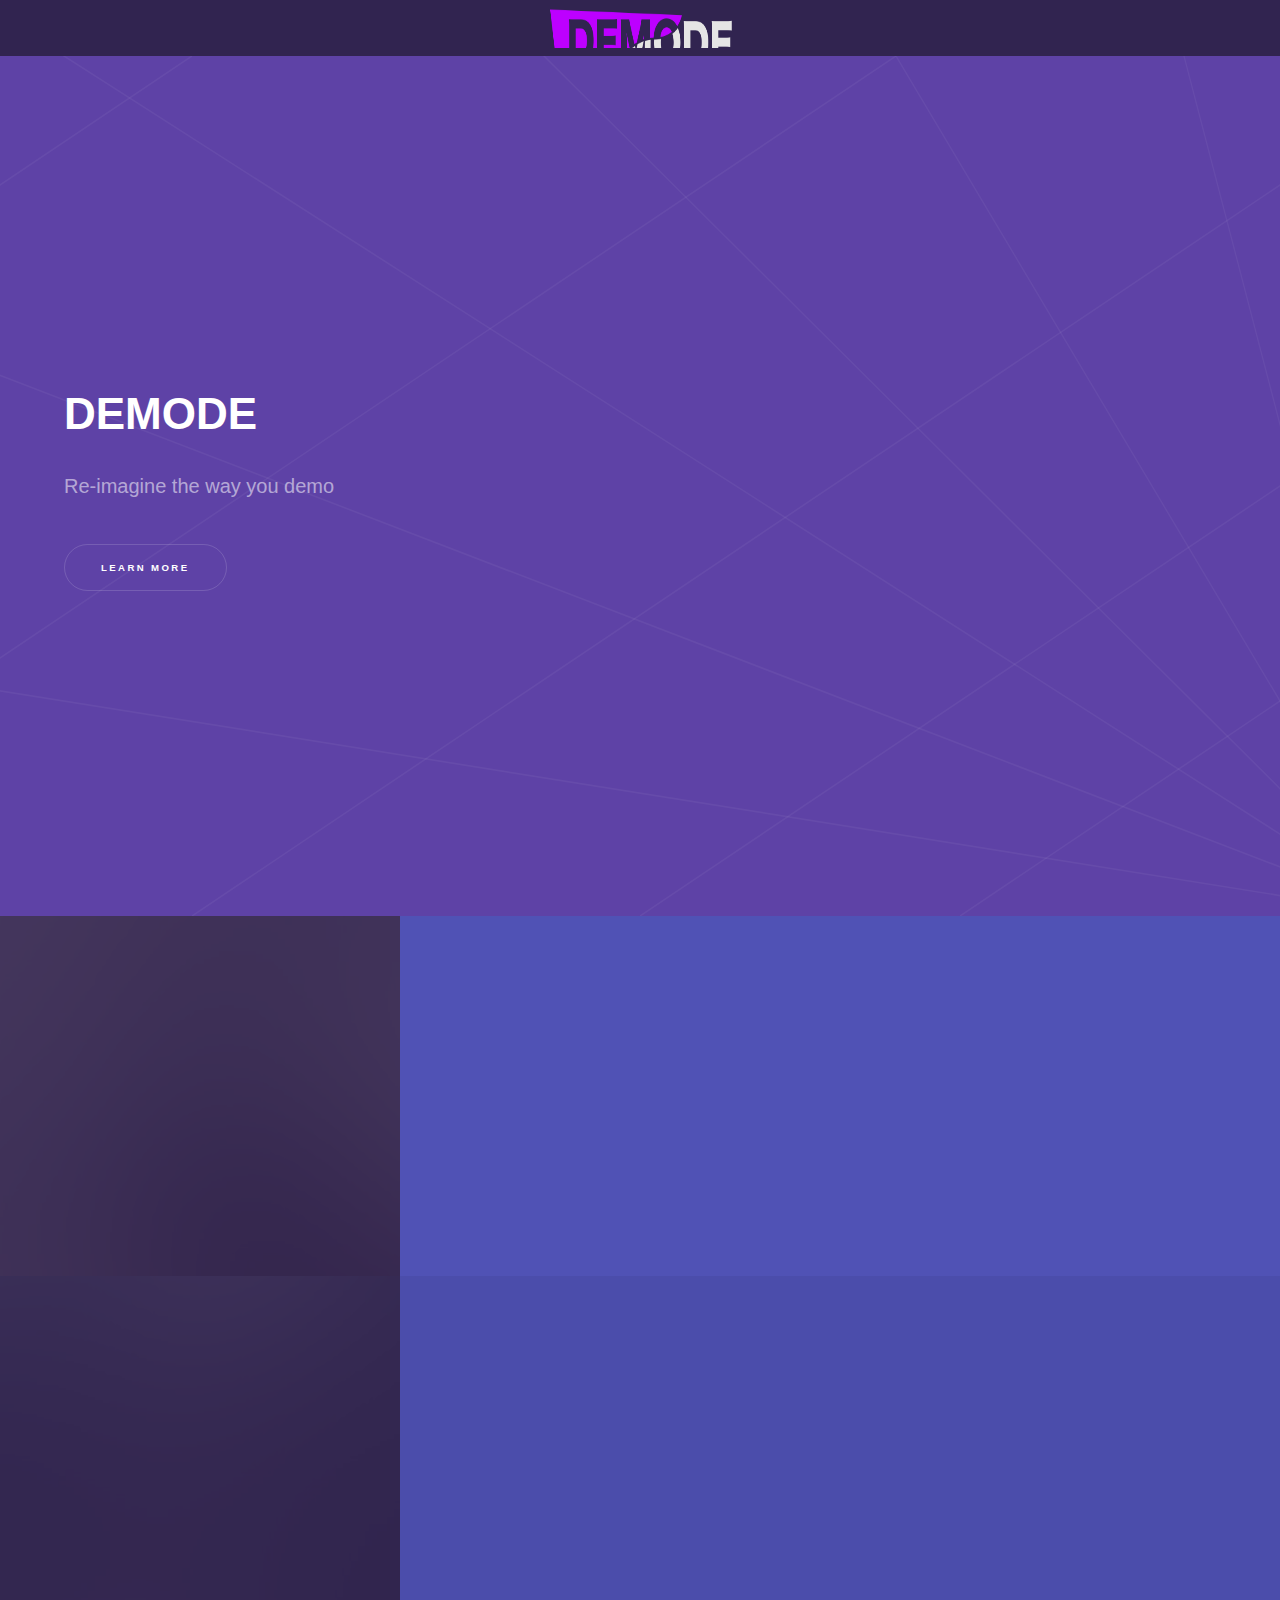
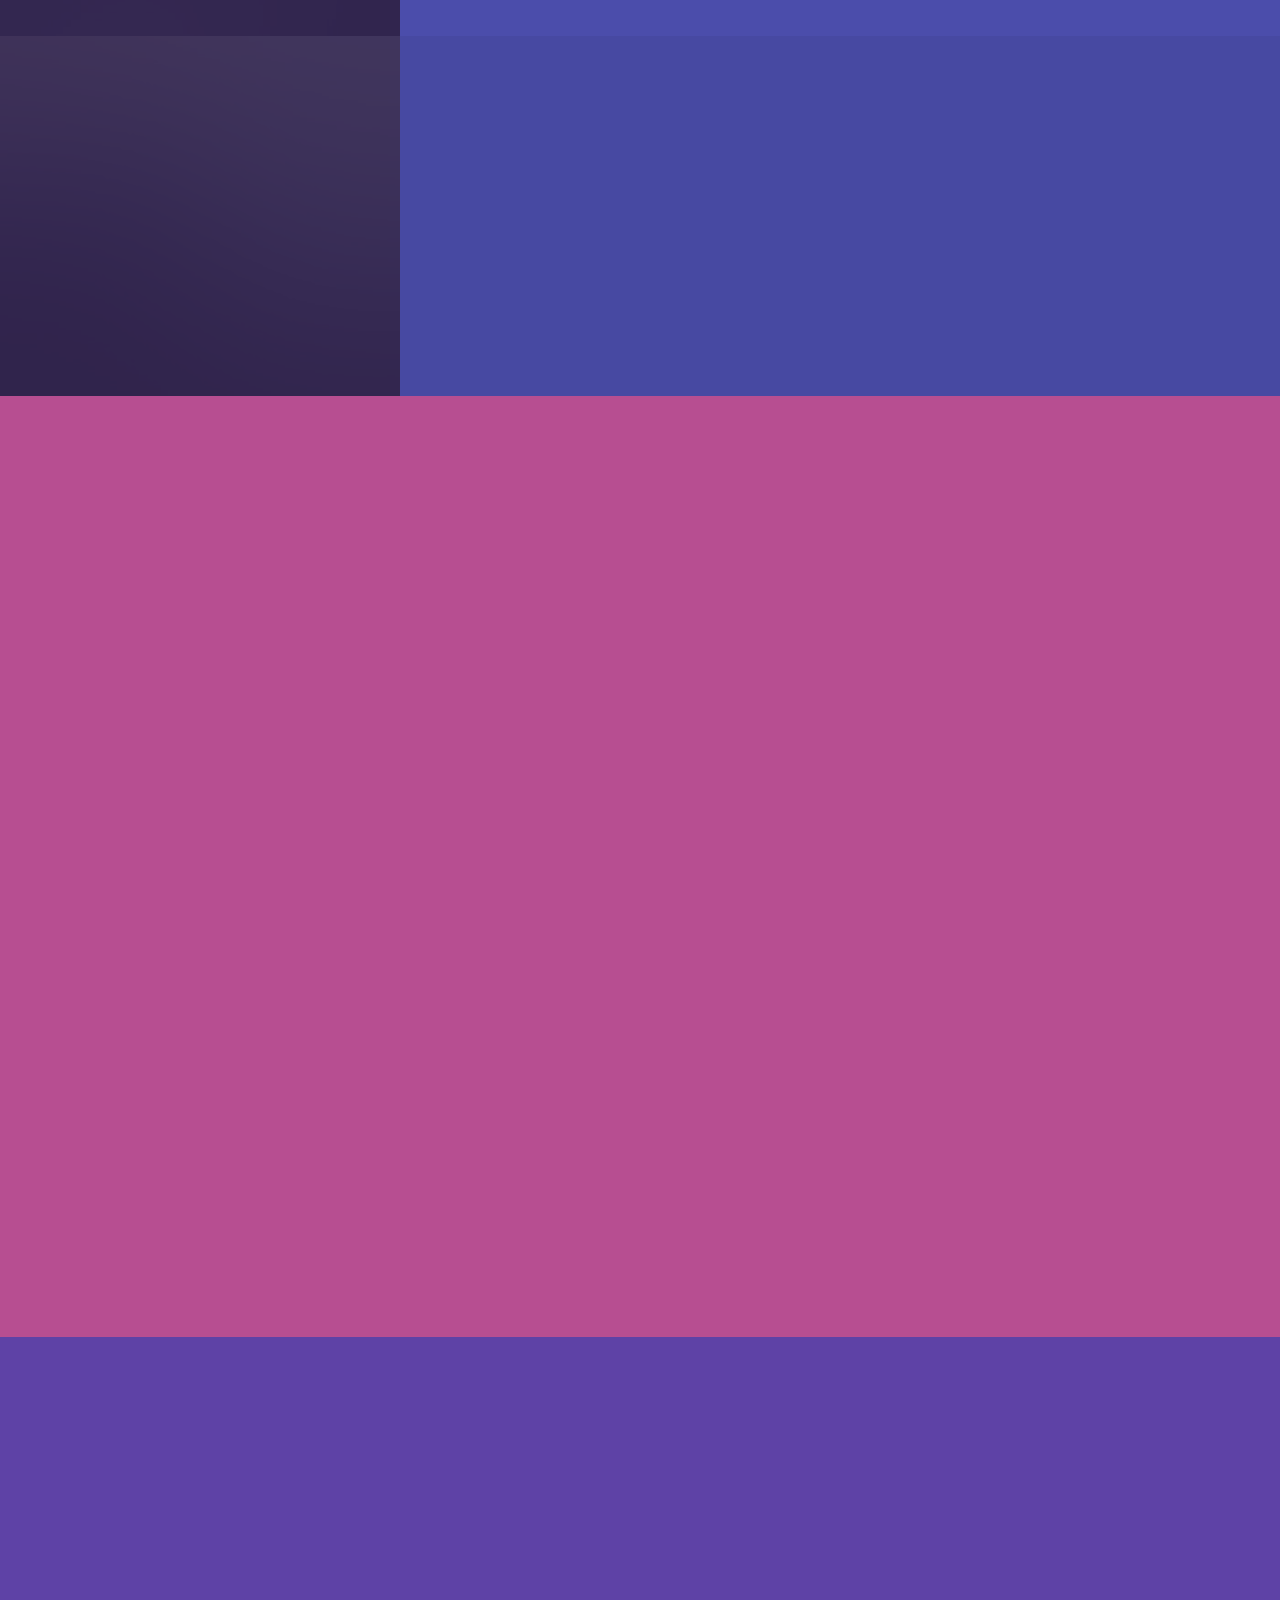
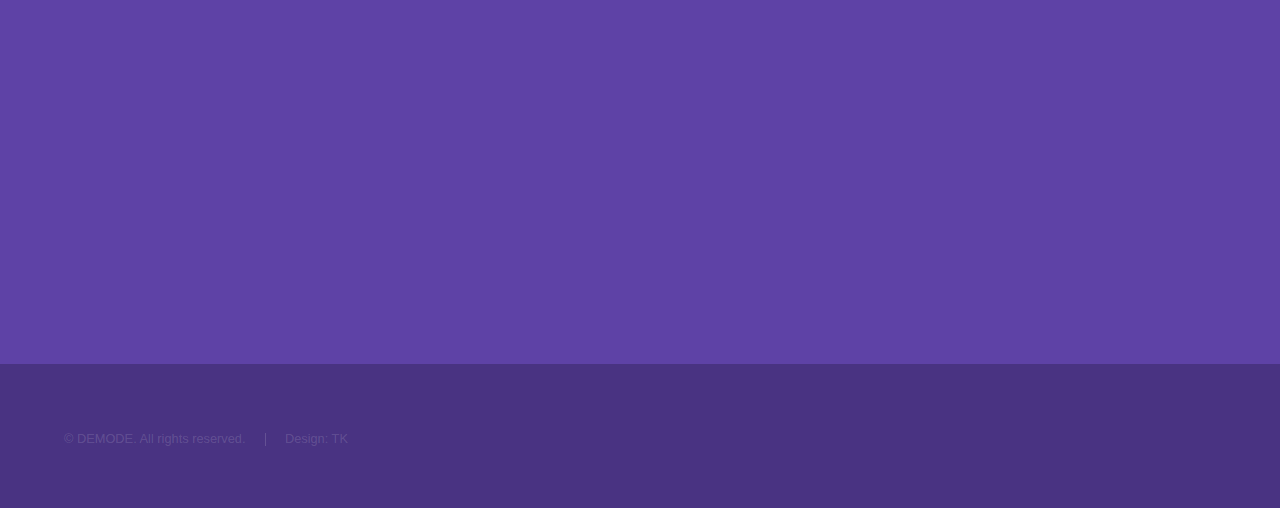
==== Demode/web/index.html @ 7604996f "LOGO finished" ====
<!DOCTYPE HTML>
<!--
	Hyperspace by HTML5 UP
	html5up.net | @n33co
	Free for personal and commercial use under the CCA 3.0 license (html5up.net/license)
-->
<html>
	<head>
		<!-- <div id="myMenu">
				<div class="myWrapper">
				<nav>
					<a href="/"><img src="../images/mylogo.png" height="30" width="156" /></a>
				</nav>
				</div>
		</div> -->

		<title>DEMODE</title>
		<meta charset="utf-8" />
		<meta name="viewport" content="width=device-width, initial-scale=1" />
		<!--[if lte IE 8]><script src="assets/js/ie/html5shiv.js"></script><![endif]-->
		<link rel="stylesheet" href="assets/css/main.css" />
		<!--[if lte IE 9]><link rel="stylesheet" href="assets/css/ie9.css" /><![endif]-->
		<!--[if lte IE 8]><link rel="stylesheet" href="assets/css/ie8.css" /><![endif]-->
	</head>
	<body>

		<!-- Sidebar -->
			<section id="sidebar">
				<div class="" role="banner">
				 <li2><img src="images/DEMODE.png" height="80" width="200" /></li2> 
				</div>
				<div class="inner">
					<nav>
						<ul>
							<li><a href="#intro">Welcome</a></li>
							<li><a href="#one">What we do </a></li>
							<li><a href="#two">Who we are</a></li>
							<li><a href="#three">Get in touch</a></li>

						</ul>
					</nav>
				</div>
			</section>



	<!-- <section id="sidebar2"> -->
			<!-- 	<div class="logo" role="banner">
				 <li2><a href="/"><img src="../images/mylogo.png" height="30" width="156" /></a></li2> 
				</div> -->
		<!-- 		<div class="inner2">
					<nav>
						<ul>
							<li><a href="#intro">Welcome</a></li>
							<li><a href="#one">What we do </a></li>
							<li><a href="#two">Who we are</a></li>
							<li><a href="#three">Get in touch</a></li>
						</ul>
					</nav>
				</div>
			</section> -->

		<!-- Wrapper -->
			<div id="wrapper" color="BLUE">

				<!-- Intro -->
					<section id="intro" class="wrapper style1 fullscreen fade-up">
						<div class="inner">
							<h1>DEMODE</h1>
							<p> Re-imagine the way you demo
							 <p>
							<ul class="actions">
								<li><a href="#one" class="button scrolly">Learn more</a></li>
							</ul>
						</div>
					</section>

				<!-- One -->
					<section id="one" class="wrapper style2 spotlights">
						<section>
							<a href="#" class="image"><img src="images/pic01.jpg" alt="" data-position="center center" /></a>
							<div class="content">
								<div class="inner">
									<h2>Sed ipsum dolor</h2>
									<p>Phasellus convallis elit id ullamcorper pulvinar. Duis aliquam turpis mauris, eu ultricies erat malesuada quis. Aliquam dapibus.</p>
									<ul class="actions">
										<li><a href="#" class="button">Learn more</a></li>
									</ul>
								</div>
							</div>
						</section>
						<section>
							<a href="#" class="image"><img src="images/pic02.jpg" alt="" data-position="top center" /></a>
							<div class="content">
								<div class="inner">
									<h2>Feugiat consequat</h2>
									<p>Phasellus convallis elit id ullamcorper pulvinar. Duis aliquam turpis mauris, eu ultricies erat malesuada quis. Aliquam dapibus.</p>
									<ul class="actions">
										<li><a href="#" class="button">Learn more</a></li>
									</ul>
								</div>
							</div>
						</section>
						<section>
							<a href="#" class="image"><img src="images/pic03.jpg" alt="" data-position="25% 25%" /></a>
							<div class="content">
								<div class="inner">
									<h2>Ultricies aliquam</h2>
									<p>Phasellus convallis elit id ullamcorper pulvinar. Duis aliquam turpis mauris, eu ultricies erat malesuada quis. Aliquam dapibus.</p>
									<ul class="actions">
										<li><a href="#" class="button">Learn more</a></li>
									</ul>
								</div>
							</div>
						</section>
					</section>

				<!-- Two -->
					<section id="two" class="wrapper style3 fade-up">
						<div class="inner">
							<h2>What we do</h2>
							<p>Phasellus convallis elit id ullamcorper pulvinar. Duis aliquam turpis mauris, eu ultricies erat malesuada quis. Aliquam dapibus, lacus eget hendrerit bibendum, urna est aliquam sem, sit amet imperdiet est velit quis lorem.</p>
							<div class="features">
								<section>
									<span class="icon major fa-code"></span>
									<h3>Lorem ipsum amet</h3>
									<p>Phasellus convallis elit id ullam corper amet et pulvinar. Duis aliquam turpis mauris, sed ultricies erat dapibus.</p>
								</section>
								<section>
									<span class="icon major fa-lock"></span>
									<h3>Aliquam sed nullam</h3>
									<p>Phasellus convallis elit id ullam corper amet et pulvinar. Duis aliquam turpis mauris, sed ultricies erat dapibus.</p>
								</section>
								<section>
									<span class="icon major fa-cog"></span>
									<h3>Sed erat ullam corper</h3>
									<p>Phasellus convallis elit id ullam corper amet et pulvinar. Duis aliquam turpis mauris, sed ultricies erat dapibus.</p>
								</section>
								<section>
									<span class="icon major fa-desktop"></span>
									<h3>Veroeros quis lorem</h3>
									<p>Phasellus convallis elit id ullam corper amet et pulvinar. Duis aliquam turpis mauris, sed ultricies erat dapibus.</p>
								</section>
								<section>
									<span class="icon major fa-chain"></span>
									<h3>Urna quis bibendum</h3>
									<p>Phasellus convallis elit id ullam corper amet et pulvinar. Duis aliquam turpis mauris, sed ultricies erat dapibus.</p>
								</section>
								<section>
									<span class="icon major fa-diamond"></span>
									<h3>Aliquam urna dapibus</h3>
									<p>Phasellus convallis elit id ullam corper amet et pulvinar. Duis aliquam turpis mauris, sed ultricies erat dapibus.</p>
								</section>
							</div>
							<ul class="actions">
								<li><a href="#" class="button">Learn more</a></li>
							</ul>
						</div>
					</section>

				<!-- Three -->
					<section id="three" class="wrapper style1 fade-up">
						<div class="inner">
							<h2>Get in touch</h2>
							<p>
								.</p>
							<div class="split style1">
								<section>
									<form method="post" action="#">
										<div class="field half first">
											<label for="name">Name</label>
											<input type="text" name="name" id="name" />
										</div>
										<div class="field half">
											<label for="email">Email</label>
											<input type="text" name="email" id="email" />
										</div>
										<div class="field">
											<label for="message">Message</label>
											<textarea name="message" id="message" rows="5"></textarea>
										</div>
										<ul class="actions">
											<li><a href="" class="button submit">Send Message</a></li>
										</ul>
									</form>
								</section>
								<section>
									<ul class="contact">
										<li>
											<h3>Address</h3>
											<span>12345 Somewhere Road #654<br />
											Nashville, TN 00000-0000<br />
											USA</span>
										</li>
										<li>
											<h3>Email</h3>
											<a href="#">user@untitled.tld</a>
										</li>
										<li>
											<h3>Phone</h3>
											<span>(000) 000-0000</span>
										</li>
										<li>
											<h3>Social</h3>
											<ul class="icons">
												<li><a href="#" class="fa-twitter"><span class="label">Twitter</span></a></li>
												<li><a href="#" class="fa-facebook"><span class="label">Facebook</span></a></li>
												<li><a href="#" class="fa-github"><span class="label">GitHub</span></a></li>
												<li><a href="#" class="fa-instagram"><span class="label">Instagram</span></a></li>
												<li><a href="#" class="fa-linkedin"><span class="label">LinkedIn</span></a></li>
											</ul>
										</li>
									</ul>
								</section>
							</div>
						</div>
					</section>

			</div>

		<!-- Footer -->
			<footer id="footer" class="wrapper style1-alt">
				<div class="inner">
					<ul class="menu">
					<li>&copy; DEMODE. All rights reserved.</li><li>Design: TK</li> 
					
					</ul>
				</div>
			</footer>

		<!-- Scripts -->
			<script src="assets/js/jquery.min.js"></script>
			<script src="assets/js/jquery.scrollex.min.js"></script>
			<script src="assets/js/jquery.scrolly.min.js"></script>
			<script src="assets/js/skel.min.js"></script>
			<script src="assets/js/util.js"></script>
			<!--[if lte IE 8]><script src="assets/js/ie/respond.min.js"></script><![endif]-->
			<script src="assets/js/main.js"></script>
		

    </div>
	</body>
</html>
---- Demode/web/assets/css/main.css ----
@import url(font-awesome.min.css);

/*
	Hyperspace by HTML5 UP
	html5up.net | @n33co
	Free for personal and commercial use under the CCA 3.0 license (html5up.net/license)
*/

/* Reset */

	html, body, div, span, applet, object, iframe, h1, h2, h3, h4, h5, h6, p, blockquote, pre, a, abbr, acronym, address, big, cite, code, del, dfn, em, img, ins, kbd, q, s, samp, small, strike, strong, sub, sup, tt, var, b, u, i, center, dl, dt, dd, ol, ul, li, fieldset, form, label, legend, table, caption, tbody, tfoot, thead, tr, th, td, article, aside, canvas, details, embed, figure, figcaption, footer, header, hgroup, menu, nav, output, ruby, section, summary, time, mark, audio, video {
		margin: 0;
		padding: 0;
		border: 0;
		font-size: 100%;
		font: inherit;
		vertical-align: baseline;
	}

	article, aside, details, figcaption, figure, footer, header, hgroup, menu, nav, section {
		display: block;
	}

	body {
		line-height: 1;
	}

	ol, ul {
		list-style: none;
	}

	blockquote, q {
		quotes: none;
	}

	blockquote:before, blockquote:after, q:before, q:after {
		content: '';
		content: none;
	}

	table {
		border-collapse: collapse;
		border-spacing: 0;
	}

	body {
		-webkit-text-size-adjust: none;
	}

/* Box Model */

	*, *:before, *:after {
		-moz-box-sizing: border-box;
		-webkit-box-sizing: border-box;
		box-sizing: border-box;
	}

/* Grid */

	.row {
		border-bottom: solid 1px transparent;
		-moz-box-sizing: border-box;
		-webkit-box-sizing: border-box;
		box-sizing: border-box;
	}

	.row > * {
		float: left;
		-moz-box-sizing: border-box;
		-webkit-box-sizing: border-box;
		box-sizing: border-box;
	}

	.row:after, .row:before {
		content: '';
		display: block;
		clear: both;
		height: 0;
	}

	.row.uniform > * > :first-child {
		margin-top: 0;
	}

	.row.uniform > * > :last-child {
		margin-bottom: 0;
	}

	.row.\30 \25 > * {
		padding: 0 0 0 0em;
	}

	.row.\30 \25 {
		margin: 0 0 -1px 0em;
	}

	.row.uniform.\30 \25 > * {
		padding: 0em 0 0 0em;
	}

	.row.uniform.\30 \25 {
		margin: 0em 0 -1px 0em;
	}

	.row > * {
		padding: 0 0 0 1.5em;
	}

	.row {
		margin: 0 0 -1px -1.5em;
	}

	.row.uniform > * {
		padding: 1.5em 0 0 1.5em;
	}

	.row.uniform {
		margin: -1.5em 0 -1px -1.5em;
	}

	.row.\32 00\25 > * {
		padding: 0 0 0 3em;
	}

	.row.\32 00\25 {
		margin: 0 0 -1px -3em;
	}

	.row.uniform.\32 00\25 > * {
		padding: 3em 0 0 3em;
	}

	.row.uniform.\32 00\25 {
		margin: -3em 0 -1px -3em;
	}

	.row.\31 50\25 > * {
		padding: 0 0 0 2.25em;
	}

	.row.\31 50\25 {
		margin: 0 0 -1px -2.25em;
	}

	.row.uniform.\31 50\25 > * {
		padding: 2.25em 0 0 2.25em;
	}

	.row.uniform.\31 50\25 {
		margin: -2.25em 0 -1px -2.25em;
	}

	.row.\35 0\25 > * {
		padding: 0 0 0 0.75em;
	}

	.row.\35 0\25 {
		margin: 0 0 -1px -0.75em;
	}

	.row.uniform.\35 0\25 > * {
		padding: 0.75em 0 0 0.75em;
	}

	.row.uniform.\35 0\25 {
		margin: -0.75em 0 -1px -0.75em;
	}

	.row.\32 5\25 > * {
		padding: 0 0 0 0.375em;
	}

	.row.\32 5\25 {
		margin: 0 0 -1px -0.375em;
	}

	.row.uniform.\32 5\25 > * {
		padding: 0.375em 0 0 0.375em;
	}

	.row.uniform.\32 5\25 {
		margin: -0.375em 0 -1px -0.375em;
	}

	.\31 2u, .\31 2u\24 {
		width: 100%;
		clear: none;
		margin-left: 0;
	}

	.\31 1u, .\31 1u\24 {
		width: 91.6666666667%;
		clear: none;
		margin-left: 0;
	}

	.\31 0u, .\31 0u\24 {
		width: 83.3333333333%;
		clear: none;
		margin-left: 0;
	}

	.\39 u, .\39 u\24 {
		width: 75%;
		clear: none;
		margin-left: 0;
	}

	.\38 u, .\38 u\24 {
		width: 66.6666666667%;
		clear: none;
		margin-left: 0;
	}

	.\37 u, .\37 u\24 {
		width: 58.3333333333%;
		clear: none;
		margin-left: 0;
	}

	.\36 u, .\36 u\24 {
		width: 50%;
		clear: none;
		margin-left: 0;
	}

	.\35 u, .\35 u\24 {
		width: 41.6666666667%;
		clear: none;
		margin-left: 0;
	}

	.\34 u, .\34 u\24 {
		width: 33.3333333333%;
		clear: none;
		margin-left: 0;
	}

	.\33 u, .\33 u\24 {
		width: 25%;
		clear: none;
		margin-left: 0;
	}

	.\32 u, .\32 u\24 {
		width: 16.6666666667%;
		clear: none;
		margin-left: 0;
	}

	.\31 u, .\31 u\24 {
		width: 8.3333333333%;
		clear: none;
		margin-left: 0;
	}

	.\31 2u\24 + *,
	.\31 1u\24 + *,
	.\31 0u\24 + *,
	.\39 u\24 + *,
	.\38 u\24 + *,
	.\37 u\24 + *,
	.\36 u\24 + *,
	.\35 u\24 + *,
	.\34 u\24 + *,
	.\33 u\24 + *,
	.\32 u\24 + *,
	.\31 u\24 + * {
		clear: left;
	}

	.\-11u {
		margin-left: 91.66667%;
	}

	.\-10u {
		margin-left: 83.33333%;
	}

	.\-9u {
		margin-left: 75%;
	}

	.\-8u {
		margin-left: 66.66667%;
	}

	.\-7u {
		margin-left: 58.33333%;
	}

	.\-6u {
		margin-left: 50%;
	}

	.\-5u {
		margin-left: 41.66667%;
	}

	.\-4u {
		margin-left: 33.33333%;
	}

	.\-3u {
		margin-left: 25%;
	}

	.\-2u {
		margin-left: 16.66667%;
	}

	.\-1u {
		margin-left: 8.33333%;
	}

	@media screen and (max-width: 1680px) {

		.row > * {
			padding: 0 0 0 1.5em;
		}

		.row {
			margin: 0 0 -1px -1.5em;
		}

		.row.uniform > * {
			padding: 1.5em 0 0 1.5em;
		}

		.row.uniform {
			margin: -1.5em 0 -1px -1.5em;
		}

		.row.\32 00\25 > * {
			padding: 0 0 0 3em;
		}

		.row.\32 00\25 {
			margin: 0 0 -1px -3em;
		}

		.row.uniform.\32 00\25 > * {
			padding: 3em 0 0 3em;
		}

		.row.uniform.\32 00\25 {
			margin: -3em 0 -1px -3em;
		}

		.row.\31 50\25 > * {
			padding: 0 0 0 2.25em;
		}

		.row.\31 50\25 {
			margin: 0 0 -1px -2.25em;
		}

		.row.uniform.\31 50\25 > * {
			padding: 2.25em 0 0 2.25em;
		}

		.row.uniform.\31 50\25 {
			margin: -2.25em 0 -1px -2.25em;
		}

		.row.\35 0\25 > * {
			padding: 0 0 0 0.75em;
		}

		.row.\35 0\25 {
			margin: 0 0 -1px -0.75em;
		}

		.row.uniform.\35 0\25 > * {
			padding: 0.75em 0 0 0.75em;
		}

		.row.uniform.\35 0\25 {
			margin: -0.75em 0 -1px -0.75em;
		}

		.row.\32 5\25 > * {
			padding: 0 0 0 0.375em;
		}

		.row.\32 5\25 {
			margin: 0 0 -1px -0.375em;
		}

		.row.uniform.\32 5\25 > * {
			padding: 0.375em 0 0 0.375em;
		}

		.row.uniform.\32 5\25 {
			margin: -0.375em 0 -1px -0.375em;
		}

		.\31 2u\28xlarge\29, .\31 2u\24\28xlarge\29 {
			width: 100%;
			clear: none;
			margin-left: 0;
		}

		.\31 1u\28xlarge\29, .\31 1u\24\28xlarge\29 {
			width: 91.6666666667%;
			clear: none;
			margin-left: 0;
		}

		.\31 0u\28xlarge\29, .\31 0u\24\28xlarge\29 {
			width: 83.3333333333%;
			clear: none;
			margin-left: 0;
		}

		.\39 u\28xlarge\29, .\39 u\24\28xlarge\29 {
			width: 75%;
			clear: none;
			margin-left: 0;
		}

		.\38 u\28xlarge\29, .\38 u\24\28xlarge\29 {
			width: 66.6666666667%;
			clear: none;
			margin-left: 0;
		}

		.\37 u\28xlarge\29, .\37 u\24\28xlarge\29 {
			width: 58.3333333333%;
			clear: none;
			margin-left: 0;
		}

		.\36 u\28xlarge\29, .\36 u\24\28xlarge\29 {
			width: 50%;
			clear: none;
			margin-left: 0;
		}

		.\35 u\28xlarge\29, .\35 u\24\28xlarge\29 {
			width: 41.6666666667%;
			clear: none;
			margin-left: 0;
		}

		.\34 u\28xlarge\29, .\34 u\24\28xlarge\29 {
			width: 33.3333333333%;
			clear: none;
			margin-left: 0;
		}

		.\33 u\28xlarge\29, .\33 u\24\28xlarge\29 {
			width: 25%;
			clear: none;
			margin-left: 0;
		}

		.\32 u\28xlarge\29, .\32 u\24\28xlarge\29 {
			width: 16.6666666667%;
			clear: none;
			margin-left: 0;
		}

		.\31 u\28xlarge\29, .\31 u\24\28xlarge\29 {
			width: 8.3333333333%;
			clear: none;
			margin-left: 0;
		}

		.\31 2u\24\28xlarge\29 + *,
		.\31 1u\24\28xlarge\29 + *,
		.\31 0u\24\28xlarge\29 + *,
		.\39 u\24\28xlarge\29 + *,
		.\38 u\24\28xlarge\29 + *,
		.\37 u\24\28xlarge\29 + *,
		.\36 u\24\28xlarge\29 + *,
		.\35 u\24\28xlarge\29 + *,
		.\34 u\24\28xlarge\29 + *,
		.\33 u\24\28xlarge\29 + *,
		.\32 u\24\28xlarge\29 + *,
		.\31 u\24\28xlarge\29 + * {
			clear: left;
		}

		.\-11u\28xlarge\29 {
			margin-left: 91.66667%;
		}

		.\-10u\28xlarge\29 {
			margin-left: 83.33333%;
		}

		.\-9u\28xlarge\29 {
			margin-left: 75%;
		}

		.\-8u\28xlarge\29 {
			margin-left: 66.66667%;
		}

		.\-7u\28xlarge\29 {
			margin-left: 58.33333%;
		}

		.\-6u\28xlarge\29 {
			margin-left: 50%;
		}

		.\-5u\28xlarge\29 {
			margin-left: 41.66667%;
		}

		.\-4u\28xlarge\29 {
			margin-left: 33.33333%;
		}

		.\-3u\28xlarge\29 {
			margin-left: 25%;
		}

		.\-2u\28xlarge\29 {
			margin-left: 16.66667%;
		}

		.\-1u\28xlarge\29 {
			margin-left: 8.33333%;
		}

	}

	@media screen and (max-width: 1280px) {

		.row > * {
			padding: 0 0 0 1.5em;
		}

		.row {
			margin: 0 0 -1px -1.5em;
		}

		.row.uniform > * {
			padding: 1.5em 0 0 1.5em;
		}

		.row.uniform {
			margin: -1.5em 0 -1px -1.5em;
		}

		.row.\32 00\25 > * {
			padding: 0 0 0 3em;
		}

		.row.\32 00\25 {
			margin: 0 0 -1px -3em;
		}

		.row.uniform.\32 00\25 > * {
			padding: 3em 0 0 3em;
		}

		.row.uniform.\32 00\25 {
			margin: -3em 0 -1px -3em;
		}

		.row.\31 50\25 > * {
			padding: 0 0 0 2.25em;
		}

		.row.\31 50\25 {
			margin: 0 0 -1px -2.25em;
		}

		.row.uniform.\31 50\25 > * {
			padding: 2.25em 0 0 2.25em;
		}

		.row.uniform.\31 50\25 {
			margin: -2.25em 0 -1px -2.25em;
		}

		.row.\35 0\25 > * {
			padding: 0 0 0 0.75em;
		}

		.row.\35 0\25 {
			margin: 0 0 -1px -0.75em;
		}

		.row.uniform.\35 0\25 > * {
			padding: 0.75em 0 0 0.75em;
		}

		.row.uniform.\35 0\25 {
			margin: -0.75em 0 -1px -0.75em;
		}

		.row.\32 5\25 > * {
			padding: 0 0 0 0.375em;
		}

		.row.\32 5\25 {
			margin: 0 0 -1px -0.375em;
		}

		.row.uniform.\32 5\25 > * {
			padding: 0.375em 0 0 0.375em;
		}

		.row.uniform.\32 5\25 {
			margin: -0.375em 0 -1px -0.375em;
		}

		.\31 2u\28large\29, .\31 2u\24\28large\29 {
			width: 100%;
			clear: none;
			margin-left: 0;
		}

		.\31 1u\28large\29, .\31 1u\24\28large\29 {
			width: 91.6666666667%;
			clear: none;
			margin-left: 0;
		}

		.\31 0u\28large\29, .\31 0u\24\28large\29 {
			width: 83.3333333333%;
			clear: none;
			margin-left: 0;
		}

		.\39 u\28large\29, .\39 u\24\28large\29 {
			width: 75%;
			clear: none;
			margin-left: 0;
		}

		.\38 u\28large\29, .\38 u\24\28large\29 {
			width: 66.6666666667%;
			clear: none;
			margin-left: 0;
		}

		.\37 u\28large\29, .\37 u\24\28large\29 {
			width: 58.3333333333%;
			clear: none;
			margin-left: 0;
		}

		.\36 u\28large\29, .\36 u\24\28large\29 {
			width: 50%;
			clear: none;
			margin-left: 0;
		}

		.\35 u\28large\29, .\35 u\24\28large\29 {
			width: 41.6666666667%;
			clear: none;
			margin-left: 0;
		}

		.\34 u\28large\29, .\34 u\24\28large\29 {
			width: 33.3333333333%;
			clear: none;
			margin-left: 0;
		}

		.\33 u\28large\29, .\33 u\24\28large\29 {
			width: 25%;
			clear: none;
			margin-left: 0;
		}

		.\32 u\28large\29, .\32 u\24\28large\29 {
			width: 16.6666666667%;
			clear: none;
			margin-left: 0;
		}

		.\31 u\28large\29, .\31 u\24\28large\29 {
			width: 8.3333333333%;
			clear: none;
			margin-left: 0;
		}

		.\31 2u\24\28large\29 + *,
		.\31 1u\24\28large\29 + *,
		.\31 0u\24\28large\29 + *,
		.\39 u\24\28large\29 + *,
		.\38 u\24\28large\29 + *,
		.\37 u\24\28large\29 + *,
		.\36 u\24\28large\29 + *,
		.\35 u\24\28large\29 + *,
		.\34 u\24\28large\29 + *,
		.\33 u\24\28large\29 + *,
		.\32 u\24\28large\29 + *,
		.\31 u\24\28large\29 + * {
			clear: left;
		}

		.\-11u\28large\29 {
			margin-left: 91.66667%;
		}

		.\-10u\28large\29 {
			margin-left: 83.33333%;
		}

		.\-9u\28large\29 {
			margin-left: 75%;
		}

		.\-8u\28large\29 {
			margin-left: 66.66667%;
		}

		.\-7u\28large\29 {
			margin-left: 58.33333%;
		}

		.\-6u\28large\29 {
			margin-left: 50%;
		}

		.\-5u\28large\29 {
			margin-left: 41.66667%;
		}

		.\-4u\28large\29 {
			margin-left: 33.33333%;
		}

		.\-3u\28large\29 {
			margin-left: 25%;
		}

		.\-2u\28large\29 {
			margin-left: 16.66667%;
		}

		.\-1u\28large\29 {
			margin-left: 8.33333%;
		}

	}

	@media screen and (max-width: 980px) {

		.row > * {
			padding: 0 0 0 1.5em;
		}

		.row {
			margin: 0 0 -1px -1.5em;
		}

		.row.uniform > * {
			padding: 1.5em 0 0 1.5em;
		}

		.row.uniform {
			margin: -1.5em 0 -1px -1.5em;
		}

		.row.\32 00\25 > * {
			padding: 0 0 0 3em;
		}

		.row.\32 00\25 {
			margin: 0 0 -1px -3em;
		}

		.row.uniform.\32 00\25 > * {
			padding: 3em 0 0 3em;
		}

		.row.uniform.\32 00\25 {
			margin: -3em 0 -1px -3em;
		}

		.row.\31 50\25 > * {
			padding: 0 0 0 2.25em;
		}

		.row.\31 50\25 {
			margin: 0 0 -1px -2.25em;
		}

		.row.uniform.\31 50\25 > * {
			padding: 2.25em 0 0 2.25em;
		}

		.row.uniform.\31 50\25 {
			margin: -2.25em 0 -1px -2.25em;
		}

		.row.\35 0\25 > * {
			padding: 0 0 0 0.75em;
		}

		.row.\35 0\25 {
			margin: 0 0 -1px -0.75em;
		}

		.row.uniform.\35 0\25 > * {
			padding: 0.75em 0 0 0.75em;
		}

		.row.uniform.\35 0\25 {
			margin: -0.75em 0 -1px -0.75em;
		}

		.row.\32 5\25 > * {
			padding: 0 0 0 0.375em;
		}

		.row.\32 5\25 {
			margin: 0 0 -1px -0.375em;
		}

		.row.uniform.\32 5\25 > * {
			padding: 0.375em 0 0 0.375em;
		}

		.row.uniform.\32 5\25 {
			margin: -0.375em 0 -1px -0.375em;
		}

		.\31 2u\28medium\29, .\31 2u\24\28medium\29 {
			width: 100%;
			clear: none;
			margin-left: 0;
		}

		.\31 1u\28medium\29, .\31 1u\24\28medium\29 {
			width: 91.6666666667%;
			clear: none;
			margin-left: 0;
		}

		.\31 0u\28medium\29, .\31 0u\24\28medium\29 {
			width: 83.3333333333%;
			clear: none;
			margin-left: 0;
		}

		.\39 u\28medium\29, .\39 u\24\28medium\29 {
			width: 75%;
			clear: none;
			margin-left: 0;
		}

		.\38 u\28medium\29, .\38 u\24\28medium\29 {
			width: 66.6666666667%;
			clear: none;
			margin-left: 0;
		}

		.\37 u\28medium\29, .\37 u\24\28medium\29 {
			width: 58.3333333333%;
			clear: none;
			margin-left: 0;
		}

		.\36 u\28medium\29, .\36 u\24\28medium\29 {
			width: 50%;
			clear: none;
			margin-left: 0;
		}

		.\35 u\28medium\29, .\35 u\24\28medium\29 {
			width: 41.6666666667%;
			clear: none;
			margin-left: 0;
		}

		.\34 u\28medium\29, .\34 u\24\28medium\29 {
			width: 33.3333333333%;
			clear: none;
			margin-left: 0;
		}

		.\33 u\28medium\29, .\33 u\24\28medium\29 {
			width: 25%;
			clear: none;
			margin-left: 0;
		}

		.\32 u\28medium\29, .\32 u\24\28medium\29 {
			width: 16.6666666667%;
			clear: none;
			margin-left: 0;
		}

		.\31 u\28medium\29, .\31 u\24\28medium\29 {
			width: 8.3333333333%;
			clear: none;
			margin-left: 0;
		}

		.\31 2u\24\28medium\29 + *,
		.\31 1u\24\28medium\29 + *,
		.\31 0u\24\28medium\29 + *,
		.\39 u\24\28medium\29 + *,
		.\38 u\24\28medium\29 + *,
		.\37 u\24\28medium\29 + *,
		.\36 u\24\28medium\29 + *,
		.\35 u\24\28medium\29 + *,
		.\34 u\24\28medium\29 + *,
		.\33 u\24\28medium\29 + *,
		.\32 u\24\28medium\29 + *,
		.\31 u\24\28medium\29 + * {
			clear: left;
		}

		.\-11u\28medium\29 {
			margin-left: 91.66667%;
		}

		.\-10u\28medium\29 {
			margin-left: 83.33333%;
		}

		.\-9u\28medium\29 {
			margin-left: 75%;
		}

		.\-8u\28medium\29 {
			margin-left: 66.66667%;
		}

		.\-7u\28medium\29 {
			margin-left: 58.33333%;
		}

		.\-6u\28medium\29 {
			margin-left: 50%;
		}

		.\-5u\28medium\29 {
			margin-left: 41.66667%;
		}

		.\-4u\28medium\29 {
			margin-left: 33.33333%;
		}

		.\-3u\28medium\29 {
			margin-left: 25%;
		}

		.\-2u\28medium\29 {
			margin-left: 16.66667%;
		}

		.\-1u\28medium\29 {
			margin-left: 8.33333%;
		}

	}

	@media screen and (max-width: 736px) {

		.row > * {
			padding: 0 0 0 1.5em;
		}

		.row {
			margin: 0 0 -1px -1.5em;
		}

		.row.uniform > * {
			padding: 1.5em 0 0 1.5em;
		}

		.row.uniform {
			margin: -1.5em 0 -1px -1.5em;
		}

		.row.\32 00\25 > * {
			padding: 0 0 0 3em;
		}

		.row.\32 00\25 {
			margin: 0 0 -1px -3em;
		}

		.row.uniform.\32 00\25 > * {
			padding: 3em 0 0 3em;
		}

		.row.uniform.\32 00\25 {
			margin: -3em 0 -1px -3em;
		}

		.row.\31 50\25 > * {
			padding: 0 0 0 2.25em;
		}

		.row.\31 50\25 {
			margin: 0 0 -1px -2.25em;
		}

		.row.uniform.\31 50\25 > * {
			padding: 2.25em 0 0 2.25em;
		}

		.row.uniform.\31 50\25 {
			margin: -2.25em 0 -1px -2.25em;
		}

		.row.\35 0\25 > * {
			padding: 0 0 0 0.75em;
		}

		.row.\35 0\25 {
			margin: 0 0 -1px -0.75em;
		}

		.row.uniform.\35 0\25 > * {
			padding: 0.75em 0 0 0.75em;
		}

		.row.uniform.\35 0\25 {
			margin: -0.75em 0 -1px -0.75em;
		}

		.row.\32 5\25 > * {
			padding: 0 0 0 0.375em;
		}

		.row.\32 5\25 {
			margin: 0 0 -1px -0.375em;
		}

		.row.uniform.\32 5\25 > * {
			padding: 0.375em 0 0 0.375em;
		}

		.row.uniform.\32 5\25 {
			margin: -0.375em 0 -1px -0.375em;
		}

		.\31 2u\28small\29, .\31 2u\24\28small\29 {
			width: 100%;
			clear: none;
			margin-left: 0;
		}

		.\31 1u\28small\29, .\31 1u\24\28small\29 {
			width: 91.6666666667%;
			clear: none;
			margin-left: 0;
		}

		.\31 0u\28small\29, .\31 0u\24\28small\29 {
			width: 83.3333333333%;
			clear: none;
			margin-left: 0;
		}

		.\39 u\28small\29, .\39 u\24\28small\29 {
			width: 75%;
			clear: none;
			margin-left: 0;
		}

		.\38 u\28small\29, .\38 u\24\28small\29 {
			width: 66.6666666667%;
			clear: none;
			margin-left: 0;
		}

		.\37 u\28small\29, .\37 u\24\28small\29 {
			width: 58.3333333333%;
			clear: none;
			margin-left: 0;
		}

		.\36 u\28small\29, .\36 u\24\28small\29 {
			width: 50%;
			clear: none;
			margin-left: 0;
		}

		.\35 u\28small\29, .\35 u\24\28small\29 {
			width: 41.6666666667%;
			clear: none;
			margin-left: 0;
		}

		.\34 u\28small\29, .\34 u\24\28small\29 {
			width: 33.3333333333%;
			clear: none;
			margin-left: 0;
		}

		.\33 u\28small\29, .\33 u\24\28small\29 {
			width: 25%;
			clear: none;
			margin-left: 0;
		}

		.\32 u\28small\29, .\32 u\24\28small\29 {
			width: 16.6666666667%;
			clear: none;
			margin-left: 0;
		}

		.\31 u\28small\29, .\31 u\24\28small\29 {
			width: 8.3333333333%;
			clear: none;
			margin-left: 0;
		}

		.\31 2u\24\28small\29 + *,
		.\31 1u\24\28small\29 + *,
		.\31 0u\24\28small\29 + *,
		.\39 u\24\28small\29 + *,
		.\38 u\24\28small\29 + *,
		.\37 u\24\28small\29 + *,
		.\36 u\24\28small\29 + *,
		.\35 u\24\28small\29 + *,
		.\34 u\24\28small\29 + *,
		.\33 u\24\28small\29 + *,
		.\32 u\24\28small\29 + *,
		.\31 u\24\28small\29 + * {
			clear: left;
		}

		.\-11u\28small\29 {
			margin-left: 91.66667%;
		}

		.\-10u\28small\29 {
			margin-left: 83.33333%;
		}

		.\-9u\28small\29 {
			margin-left: 75%;
		}

		.\-8u\28small\29 {
			margin-left: 66.66667%;
		}

		.\-7u\28small\29 {
			margin-left: 58.33333%;
		}

		.\-6u\28small\29 {
			margin-left: 50%;
		}

		.\-5u\28small\29 {
			margin-left: 41.66667%;
		}

		.\-4u\28small\29 {
			margin-left: 33.33333%;
		}

		.\-3u\28small\29 {
			margin-left: 25%;
		}

		.\-2u\28small\29 {
			margin-left: 16.66667%;
		}

		.\-1u\28small\29 {
			margin-left: 8.33333%;
		}

	}

	@media screen and (max-width: 480px) {

		.row > * {
			padding: 0 0 0 1.5em;
		}

		.row {
			margin: 0 0 -1px -1.5em;
		}

		.row.uniform > * {
			padding: 1.5em 0 0 1.5em;
		}

		.row.uniform {
			margin: -1.5em 0 -1px -1.5em;
		}

		.row.\32 00\25 > * {
			padding: 0 0 0 3em;
		}

		.row.\32 00\25 {
			margin: 0 0 -1px -3em;
		}

		.row.uniform.\32 00\25 > * {
			padding: 3em 0 0 3em;
		}

		.row.uniform.\32 00\25 {
			margin: -3em 0 -1px -3em;
		}

		.row.\31 50\25 > * {
			padding: 0 0 0 2.25em;
		}

		.row.\31 50\25 {
			margin: 0 0 -1px -2.25em;
		}

		.row.uniform.\31 50\25 > * {
			padding: 2.25em 0 0 2.25em;
		}

		.row.uniform.\31 50\25 {
			margin: -2.25em 0 -1px -2.25em;
		}

		.row.\35 0\25 > * {
			padding: 0 0 0 0.75em;
		}

		.row.\35 0\25 {
			margin: 0 0 -1px -0.75em;
		}

		.row.uniform.\35 0\25 > * {
			padding: 0.75em 0 0 0.75em;
		}

		.row.uniform.\35 0\25 {
			margin: -0.75em 0 -1px -0.75em;
		}

		.row.\32 5\25 > * {
			padding: 0 0 0 0.375em;
		}

		.row.\32 5\25 {
			margin: 0 0 -1px -0.375em;
		}

		.row.uniform.\32 5\25 > * {
			padding: 0.375em 0 0 0.375em;
		}

		.row.uniform.\32 5\25 {
			margin: -0.375em 0 -1px -0.375em;
		}

		.\31 2u\28xsmall\29, .\31 2u\24\28xsmall\29 {
			width: 100%;
			clear: none;
			margin-left: 0;
		}

		.\31 1u\28xsmall\29, .\31 1u\24\28xsmall\29 {
			width: 91.6666666667%;
			clear: none;
			margin-left: 0;
		}

		.\31 0u\28xsmall\29, .\31 0u\24\28xsmall\29 {
			width: 83.3333333333%;
			clear: none;
			margin-left: 0;
		}

		.\39 u\28xsmall\29, .\39 u\24\28xsmall\29 {
			width: 75%;
			clear: none;
			margin-left: 0;
		}

		.\38 u\28xsmall\29, .\38 u\24\28xsmall\29 {
			width: 66.6666666667%;
			clear: none;
			margin-left: 0;
		}

		.\37 u\28xsmall\29, .\37 u\24\28xsmall\29 {
			width: 58.3333333333%;
			clear: none;
			margin-left: 0;
		}

		.\36 u\28xsmall\29, .\36 u\24\28xsmall\29 {
			width: 50%;
			clear: none;
			margin-left: 0;
		}

		.\35 u\28xsmall\29, .\35 u\24\28xsmall\29 {
			width: 41.6666666667%;
			clear: none;
			margin-left: 0;
		}

		.\34 u\28xsmall\29, .\34 u\24\28xsmall\29 {
			width: 33.3333333333%;
			clear: none;
			margin-left: 0;
		}

		.\33 u\28xsmall\29, .\33 u\24\28xsmall\29 {
			width: 25%;
			clear: none;
			margin-left: 0;
		}

		.\32 u\28xsmall\29, .\32 u\24\28xsmall\29 {
			width: 16.6666666667%;
			clear: none;
			margin-left: 0;
		}

		.\31 u\28xsmall\29, .\31 u\24\28xsmall\29 {
			width: 8.3333333333%;
			clear: none;
			margin-left: 0;
		}

		.\31 2u\24\28xsmall\29 + *,
		.\31 1u\24\28xsmall\29 + *,
		.\31 0u\24\28xsmall\29 + *,
		.\39 u\24\28xsmall\29 + *,
		.\38 u\24\28xsmall\29 + *,
		.\37 u\24\28xsmall\29 + *,
		.\36 u\24\28xsmall\29 + *,
		.\35 u\24\28xsmall\29 + *,
		.\34 u\24\28xsmall\29 + *,
		.\33 u\24\28xsmall\29 + *,
		.\32 u\24\28xsmall\29 + *,
		.\31 u\24\28xsmall\29 + * {
			clear: left;
		}

		.\-11u\28xsmall\29 {
			margin-left: 91.66667%;
		}

		.\-10u\28xsmall\29 {
			margin-left: 83.33333%;
		}

		.\-9u\28xsmall\29 {
			margin-left: 75%;
		}

		.\-8u\28xsmall\29 {
			margin-left: 66.66667%;
		}

		.\-7u\28xsmall\29 {
			margin-left: 58.33333%;
		}

		.\-6u\28xsmall\29 {
			margin-left: 50%;
		}

		.\-5u\28xsmall\29 {
			margin-left: 41.66667%;
		}

		.\-4u\28xsmall\29 {
			margin-left: 33.33333%;
		}

		.\-3u\28xsmall\29 {
			margin-left: 25%;
		}

		.\-2u\28xsmall\29 {
			margin-left: 16.66667%;
		}

		.\-1u\28xsmall\29 {
			margin-left: 8.33333%;
		}

	}

	@media screen and (max-width: 360px) {

		.row > * {
			padding: 0 0 0 1.5em;
		}

		.row {
			margin: 0 0 -1px -1.5em;
		}

		.row.uniform > * {
			padding: 1.5em 0 0 1.5em;
		}

		.row.uniform {
			margin: -1.5em 0 -1px -1.5em;
		}

		.row.\32 00\25 > * {
			padding: 0 0 0 3em;
		}

		.row.\32 00\25 {
			margin: 0 0 -1px -3em;
		}

		.row.uniform.\32 00\25 > * {
			padding: 3em 0 0 3em;
		}

		.row.uniform.\32 00\25 {
			margin: -3em 0 -1px -3em;
		}

		.row.\31 50\25 > * {
			padding: 0 0 0 2.25em;
		}

		.row.\31 50\25 {
			margin: 0 0 -1px -2.25em;
		}

		.row.uniform.\31 50\25 > * {
			padding: 2.25em 0 0 2.25em;
		}

		.row.uniform.\31 50\25 {
			margin: -2.25em 0 -1px -2.25em;
		}

		.row.\35 0\25 > * {
			padding: 0 0 0 0.75em;
		}

		.row.\35 0\25 {
			margin: 0 0 -1px -0.75em;
		}

		.row.uniform.\35 0\25 > * {
			padding: 0.75em 0 0 0.75em;
		}

		.row.uniform.\35 0\25 {
			margin: -0.75em 0 -1px -0.75em;
		}

		.row.\32 5\25 > * {
			padding: 0 0 0 0.375em;
		}

		.row.\32 5\25 {
			margin: 0 0 -1px -0.375em;
		}

		.row.uniform.\32 5\25 > * {
			padding: 0.375em 0 0 0.375em;
		}

		.row.uniform.\32 5\25 {
			margin: -0.375em 0 -1px -0.375em;
		}

		.\31 2u\28xxsmall\29, .\31 2u\24\28xxsmall\29 {
			width: 100%;
			clear: none;
			margin-left: 0;
		}

		.\31 1u\28xxsmall\29, .\31 1u\24\28xxsmall\29 {
			width: 91.6666666667%;
			clear: none;
			margin-left: 0;
		}

		.\31 0u\28xxsmall\29, .\31 0u\24\28xxsmall\29 {
			width: 83.3333333333%;
			clear: none;
			margin-left: 0;
		}

		.\39 u\28xxsmall\29, .\39 u\24\28xxsmall\29 {
			width: 75%;
			clear: none;
			margin-left: 0;
		}

		.\38 u\28xxsmall\29, .\38 u\24\28xxsmall\29 {
			width: 66.6666666667%;
			clear: none;
			margin-left: 0;
		}

		.\37 u\28xxsmall\29, .\37 u\24\28xxsmall\29 {
			width: 58.3333333333%;
			clear: none;
			margin-left: 0;
		}

		.\36 u\28xxsmall\29, .\36 u\24\28xxsmall\29 {
			width: 50%;
			clear: none;
			margin-left: 0;
		}

		.\35 u\28xxsmall\29, .\35 u\24\28xxsmall\29 {
			width: 41.6666666667%;
			clear: none;
			margin-left: 0;
		}

		.\34 u\28xxsmall\29, .\34 u\24\28xxsmall\29 {
			width: 33.3333333333%;
			clear: none;
			margin-left: 0;
		}

		.\33 u\28xxsmall\29, .\33 u\24\28xxsmall\29 {
			width: 25%;
			clear: none;
			margin-left: 0;
		}

		.\32 u\28xxsmall\29, .\32 u\24\28xxsmall\29 {
			width: 16.6666666667%;
			clear: none;
			margin-left: 0;
		}

		.\31 u\28xxsmall\29, .\31 u\24\28xxsmall\29 {
			width: 8.3333333333%;
			clear: none;
			margin-left: 0;
		}

		.\31 2u\24\28xxsmall\29 + *,
		.\31 1u\24\28xxsmall\29 + *,
		.\31 0u\24\28xxsmall\29 + *,
		.\39 u\24\28xxsmall\29 + *,
		.\38 u\24\28xxsmall\29 + *,
		.\37 u\24\28xxsmall\29 + *,
		.\36 u\24\28xxsmall\29 + *,
		.\35 u\24\28xxsmall\29 + *,
		.\34 u\24\28xxsmall\29 + *,
		.\33 u\24\28xxsmall\29 + *,
		.\32 u\24\28xxsmall\29 + *,
		.\31 u\24\28xxsmall\29 + * {
			clear: left;
		}

		.\-11u\28xxsmall\29 {
			margin-left: 91.66667%;
		}

		.\-10u\28xxsmall\29 {
			margin-left: 83.33333%;
		}

		.\-9u\28xxsmall\29 {
			margin-left: 75%;
		}

		.\-8u\28xxsmall\29 {
			margin-left: 66.66667%;
		}

		.\-7u\28xxsmall\29 {
			margin-left: 58.33333%;
		}

		.\-6u\28xxsmall\29 {
			margin-left: 50%;
		}

		.\-5u\28xxsmall\29 {
			margin-left: 41.66667%;
		}

		.\-4u\28xxsmall\29 {
			margin-left: 33.33333%;
		}

		.\-3u\28xxsmall\29 {
			margin-left: 25%;
		}

		.\-2u\28xxsmall\29 {
			margin-left: 16.66667%;
		}

		.\-1u\28xxsmall\29 {
			margin-left: 8.33333%;
		}

	}

/* Basic */

	@-ms-viewport {
		width: device-width;
	}

	body {
		-ms-overflow-style: scrollbar;
	}

	@media screen and (max-width: 480px) {

		html, body {
			min-width: 320px;
		}

	}

	body {
		background: #312450;
	}

		body.is-loading *, body.is-loading *:before, body.is-loading *:after {
			-moz-animation: none !important;
			-webkit-animation: none !important;
			-ms-animation: none !important;
			animation: none !important;
			-moz-transition: none !important;
			-webkit-transition: none !important;
			-ms-transition: none !important;
			transition: none !important;
		}

/* Type */

	body, input, select, textarea {
		color: rgba(255, 255, 255, 0.55);
		font-family: Arial, Helvetica, sans-serif;
		font-size: 16.5pt;
		font-weight: normal;
		line-height: 1.75;
	}

		@media screen and (max-width: 1680px) {

			body, input, select, textarea {
				font-size: 13pt;
			}

		}

		@media screen and (max-width: 1280px) {

			body, input, select, textarea {
				font-size: 12pt;
			}

		}

		@media screen and (max-width: 360px) {

			body, input, select, textarea {
				font-size: 11pt;
			}

		}

	a {
		-moz-transition: color 0.2s ease, border-bottom-color 0.2s ease;
		-webkit-transition: color 0.2s ease, border-bottom-color 0.2s ease;
		-ms-transition: color 0.2s ease, border-bottom-color 0.2s ease;
		transition: color 0.2s ease, border-bottom-color 0.2s ease;
		border-bottom: dotted 1px rgba(255, 255, 255, 0.35);
		color: inherit;
		text-decoration: none;
	}

		a:hover {
			border-bottom-color: transparent;
			color: #ffffff;
		}

	strong, b {
		color: #ffffff;
		font-weight: bold;
	}

	em, i {
		font-style: italic;
	}

	p {
		margin: 0 0 2em 0;
	}

	h1, h2, h3, h4, h5, h6 {
		color: #ffffff;
		font-weight: bold;
		line-height: 1.5;
		margin: 0 0 0.5em 0;
	}

		h1 a, h2 a, h3 a, h4 a, h5 a, h6 a {
			color: inherit;
			text-decoration: none;
		}

	h1 {
		font-size: 2.75em;
	}

		h1.major {
			margin: 0 0 1.3em 0;
			position: relative;
			padding-bottom: 0.35em;
		}

			h1.major:after {
				background-image: -moz-linear-gradient(to right, #5e42a6, #b74e91);
				background-image: -webkit-linear-gradient(to right, #5e42a6, #b74e91);
				background-image: -ms-linear-gradient(to right, #5e42a6, #b74e91);
				background-image: linear-gradient(to right, #5e42a6, #b74e91);
				-moz-transition: max-width 0.2s ease;
				-webkit-transition: max-width 0.2s ease;
				-ms-transition: max-width 0.2s ease;
				transition: max-width 0.2s ease;
				border-radius: 0.2em;
				bottom: 0;
				content: '';
				height: 0.05em;
				position: absolute;
				right: 0;
				width: 100%;
			}

	h2 {
		font-size: 1.75em;
	}

	h3 {
		font-size: 1.1em;
	}

	h4 {
		font-size: 1em;
	}

	h5 {
		font-size: 0.8em;
	}

	h6 {
		font-size: 0.6em;
	}

	@media screen and (max-width: 736px) {

		h1 {
			font-size: 2em;
		}

		h2 {
			font-size: 1.25em;
		}

		h3 {
			font-size: 1em;
		}

		h4 {
			font-size: 0.8em;
		}

		h5 {
			font-size: 0.6em;
		}

		h6 {
			font-size: 0.6em;
		}

	}

	sub {
		font-size: 0.8em;
		position: relative;
		top: 0.5em;
	}

	sup {
		font-size: 0.8em;
		position: relative;
		top: -0.5em;
	}

	blockquote {
		border-left: solid 4px rgba(255, 255, 255, 0.15);
		font-style: italic;
		margin: 0 0 2em 0;
		padding: 0.5em 0 0.5em 2em;
	}

	code {
		background: rgba(255, 255, 255, 0.05);
		border-radius: 0.25em;
		border: solid 1px rgba(255, 255, 255, 0.15);
		font-family: "Courier New", monospace;
		font-size: 0.9em;
		margin: 0 0.25em;
		padding: 0.25em 0.65em;
	}

	pre {
		-webkit-overflow-scrolling: touch;
		font-family: "Courier New", monospace;
		font-size: 0.9em;
		margin: 0 0 2em 0;
	}

		pre code {
			display: block;
			line-height: 1.75em;
			padding: 1em 1.5em;
			overflow-x: auto;
		}

	hr {
		border: 0;
		border-bottom: solid 1px rgba(255, 255, 255, 0.15);
		margin: 2em 0;
	}

		hr.major {
			margin: 3em 0;
		}

	.align-left {
		text-align: left;
	}

	.align-center {
		text-align: center;
	}

	.align-right {
		text-align: right;
	}

/* Box */

	.box {
		border-radius: 0.25em;
		border: solid 1px rgba(255, 255, 255, 0.15);
		margin-bottom: 2em;
		padding: 1.5em;
	}

		.box > :last-child,
		.box > :last-child > :last-child,
		.box > :last-child > :last-child > :last-child {
			margin-bottom: 0;
		}

		.box.alt {
			border: 0;
			border-radius: 0;
			padding: 0;
		}

/* Button */

	input[type="submit"],
	input[type="reset"],
	input[type="button"],
	button,
	.button {
		-moz-appearance: none;
		-webkit-appearance: none;
		-ms-appearance: none;
		appearance: none;
		-moz-transition: border-color 0.2s ease;
		-webkit-transition: border-color 0.2s ease;
		-ms-transition: border-color 0.2s ease;
		transition: border-color 0.2s ease;
		background-color: transparent;
		border: solid 1px !important;
		border-color: rgba(255, 255, 255, 0.15) !important;
		border-radius: 3em;
		color: #ffffff !important;
		cursor: pointer;
		display: inline-block;
		font-size: 0.6em;
		font-weight: bold;
		height: calc(4.75em + 2px);
		letter-spacing: 0.25em;
		line-height: 4.75em;
		outline: 0;
		padding: 0 3.75em;
		position: relative;
		text-align: center;
		text-decoration: none;
		text-transform: uppercase;
		white-space: nowrap;
	}

		input[type="submit"]:after,
		input[type="reset"]:after,
		input[type="button"]:after,
		button:after,
		.button:after {
			-moz-transform: scale(0.25);
			-webkit-transform: scale(0.25);
			-ms-transform: scale(0.25);
			transform: scale(0.25);
			-moz-pointer-events: none;
			-webkit-pointer-events: none;
			-ms-pointer-events: none;
			pointer-events: none;
			-moz-transition: opacity 0.2s ease, -moz-transform 0.2s ease;
			-webkit-transition: opacity 0.2s ease, -webkit-transform 0.2s ease;
			-ms-transition: opacity 0.2s ease, -ms-transform 0.2s ease;
			transition: opacity 0.2s ease, transform 0.2s ease;
			background: #ffffff;
			border-radius: 3em;
			content: '';
			height: 100%;
			left: 0;
			opacity: 0;
			position: absolute;
			top: 0;
			width: 100%;
		}

		input[type="submit"].icon:before,
		input[type="reset"].icon:before,
		input[type="button"].icon:before,
		button.icon:before,
		.button.icon:before {
			margin-right: 0.75em;
		}

		input[type="submit"].fit,
		input[type="reset"].fit,
		input[type="button"].fit,
		button.fit,
		.button.fit {
			display: block;
			margin: 0 0 1em 0;
			width: 100%;
		}

		input[type="submit"].small,
		input[type="reset"].small,
		input[type="button"].small,
		button.small,
		.button.small {
			font-size: 0.4em;
		}

		input[type="submit"].big,
		input[type="reset"].big,
		input[type="button"].big,
		button.big,
		.button.big {
			font-size: 0.8em;
		}

		input[type="submit"].special,
		input[type="reset"].special,
		input[type="button"].special,
		button.special,
		.button.special {
			background-color: #ffffff;
			color: #312450 !important;
		}

			input[type="submit"].special:after,
			input[type="reset"].special:after,
			input[type="button"].special:after,
			button.special:after,
			.button.special:after {
				display: none;
			}

		input[type="submit"].disabled, input[type="submit"]:disabled,
		input[type="reset"].disabled,
		input[type="reset"]:disabled,
		input[type="button"].disabled,
		input[type="button"]:disabled,
		button.disabled,
		button:disabled,
		.button.disabled,
		.button:disabled {
			cursor: default;
			opacity: 0.5;
			-moz-pointer-events: none;
			-webkit-pointer-events: none;
			-ms-pointer-events: none;
			pointer-events: none;
		}

		input[type="submit"]:hover,
		input[type="reset"]:hover,
		input[type="button"]:hover,
		button:hover,
		.button:hover {
			border-color: rgba(255, 255, 255, 0.55) !important;
		}

			input[type="submit"]:hover:after,
			input[type="reset"]:hover:after,
			input[type="button"]:hover:after,
			button:hover:after,
			.button:hover:after {
				opacity: 0.05;
				-moz-transform: scale(1);
				-webkit-transform: scale(1);
				-ms-transform: scale(1);
				transform: scale(1);
			}

			input[type="submit"]:hover:active,
			input[type="reset"]:hover:active,
			input[type="button"]:hover:active,
			button:hover:active,
			.button:hover:active {
				border-color: #ffffff !important;
			}

				input[type="submit"]:hover:active:after,
				input[type="reset"]:hover:active:after,
				input[type="button"]:hover:active:after,
				button:hover:active:after,
				.button:hover:active:after {
					opacity: 0.1;
				}

/* Features */

	.features {
		display: -moz-flex;
		display: -webkit-flex;
		display: -ms-flex;
		display: flex;
		-moz-flex-wrap: wrap;
		-webkit-flex-wrap: wrap;
		-ms-flex-wrap: wrap;
		flex-wrap: wrap;
		border-radius: 0.25em;
		border: solid 1px rgba(255, 255, 255, 0.15);
		background: rgba(255, 255, 255, 0.05);
		margin: 0 0 2em 0;
	}

		.features section {
			padding: 3.5em 3em 1em 7em ;
			width: 50%;
			border-top: solid 1px rgba(255, 255, 255, 0.15);
			position: relative;
		}

			.features section:nth-child(-n + 2) {
				border-top-width: 0;
			}

			.features section:nth-child(2n) {
				border-left: solid 1px rgba(255, 255, 255, 0.15);
			}

			.features section .icon {
				-moz-transition: opacity 0.5s ease, -moz-transform 0.5s ease;
				-webkit-transition: opacity 0.5s ease, -webkit-transform 0.5s ease;
				-ms-transition: opacity 0.5s ease, -ms-transform 0.5s ease;
				transition: opacity 0.5s ease, transform 0.5s ease;
				-moz-transition-delay: 1s;
				-webkit-transition-delay: 1s;
				-ms-transition-delay: 1s;
				transition-delay: 1s;
				-moz-transform: scale(1);
				-webkit-transform: scale(1);
				-ms-transform: scale(1);
				transform: scale(1);
				position: absolute;
				left: 3em;
				top: 3em;
				opacity: 1;
			}

			.features section:nth-child(1) .icon {
				-moz-transition-delay: 0.15s;
				-webkit-transition-delay: 0.15s;
				-ms-transition-delay: 0.15s;
				transition-delay: 0.15s;
			}

			.features section:nth-child(2) .icon {
				-moz-transition-delay: 0.3s;
				-webkit-transition-delay: 0.3s;
				-ms-transition-delay: 0.3s;
				transition-delay: 0.3s;
			}

			.features section:nth-child(3) .icon {
				-moz-transition-delay: 0.45s;
				-webkit-transition-delay: 0.45s;
				-ms-transition-delay: 0.45s;
				transition-delay: 0.45s;
			}

			.features section:nth-child(4) .icon {
				-moz-transition-delay: 0.6s;
				-webkit-transition-delay: 0.6s;
				-ms-transition-delay: 0.6s;
				transition-delay: 0.6s;
			}

			.features section:nth-child(5) .icon {
				-moz-transition-delay: 0.75s;
				-webkit-transition-delay: 0.75s;
				-ms-transition-delay: 0.75s;
				transition-delay: 0.75s;
			}

			.features section:nth-child(6) .icon {
				-moz-transition-delay: 0.9s;
				-webkit-transition-delay: 0.9s;
				-ms-transition-delay: 0.9s;
				transition-delay: 0.9s;
			}

			.features section:nth-child(7) .icon {
				-moz-transition-delay: 1.05s;
				-webkit-transition-delay: 1.05s;
				-ms-transition-delay: 1.05s;
				transition-delay: 1.05s;
			}

			.features section:nth-child(8) .icon {
				-moz-transition-delay: 1.2s;
				-webkit-transition-delay: 1.2s;
				-ms-transition-delay: 1.2s;
				transition-delay: 1.2s;
			}

			.features section:nth-child(9) .icon {
				-moz-transition-delay: 1.35s;
				-webkit-transition-delay: 1.35s;
				-ms-transition-delay: 1.35s;
				transition-delay: 1.35s;
			}

			.features section:nth-child(10) .icon {
				-moz-transition-delay: 1.5s;
				-webkit-transition-delay: 1.5s;
				-ms-transition-delay: 1.5s;
				transition-delay: 1.5s;
			}

			.features section:nth-child(11) .icon {
				-moz-transition-delay: 1.65s;
				-webkit-transition-delay: 1.65s;
				-ms-transition-delay: 1.65s;
				transition-delay: 1.65s;
			}

			.features section:nth-child(12) .icon {
				-moz-transition-delay: 1.8s;
				-webkit-transition-delay: 1.8s;
				-ms-transition-delay: 1.8s;
				transition-delay: 1.8s;
			}

			.features section:nth-child(13) .icon {
				-moz-transition-delay: 1.95s;
				-webkit-transition-delay: 1.95s;
				-ms-transition-delay: 1.95s;
				transition-delay: 1.95s;
			}

			.features section:nth-child(14) .icon {
				-moz-transition-delay: 2.1s;
				-webkit-transition-delay: 2.1s;
				-ms-transition-delay: 2.1s;
				transition-delay: 2.1s;
			}

			.features section:nth-child(15) .icon {
				-moz-transition-delay: 2.25s;
				-webkit-transition-delay: 2.25s;
				-ms-transition-delay: 2.25s;
				transition-delay: 2.25s;
			}

			.features section:nth-child(16) .icon {
				-moz-transition-delay: 2.4s;
				-webkit-transition-delay: 2.4s;
				-ms-transition-delay: 2.4s;
				transition-delay: 2.4s;
			}

			.features section:nth-child(17) .icon {
				-moz-transition-delay: 2.55s;
				-webkit-transition-delay: 2.55s;
				-ms-transition-delay: 2.55s;
				transition-delay: 2.55s;
			}

			.features section:nth-child(18) .icon {
				-moz-transition-delay: 2.7s;
				-webkit-transition-delay: 2.7s;
				-ms-transition-delay: 2.7s;
				transition-delay: 2.7s;
			}

			.features section:nth-child(19) .icon {
				-moz-transition-delay: 2.85s;
				-webkit-transition-delay: 2.85s;
				-ms-transition-delay: 2.85s;
				transition-delay: 2.85s;
			}

			.features section:nth-child(20) .icon {
				-moz-transition-delay: 3.0s;
				-webkit-transition-delay: 3.0s;
				-ms-transition-delay: 3.0s;
				transition-delay: 3.0s;
			}

		.features.inactive section .icon {
			-moz-transform: scale(0.5);
			-webkit-transform: scale(0.5);
			-ms-transform: scale(0.5);
			transform: scale(0.5);
			opacity: 0;
		}

		@media screen and (max-width: 980px) {

			.features {
				display: block;
			}

				.features section {
					border-top-width: 1px !important;
					border-left-width: 0 !important;
					width: 100%;
				}

					.features section:first-child {
						border-top-width: 0 !important;
					}

		}

		@media screen and (max-width: 736px) {

			.features section {
				padding: 2.5em 1.5em 0.1em 5.5em ;
			}

				.features section .icon {
					left: 1.5em;
					top: 2em;
				}

		}

		@media screen and (max-width: 480px) {

			.features section {
				padding: 2em 1.5em 0.1em 1.5em ;
			}

				.features section .icon {
					left: 0;
					position: relative;
					top: 0;
				}

		}

/* Form */

	form {
		margin: 0 0 2em 0;
	}

		form .field {
			margin: 0 0 1em 0;
		}

			form .field.half {
				width: 50%;
				float: left;
				padding: 0 0 0 0.75em;
			}

				form .field.half.first {
					padding: 0 0.75em 0 0;
				}

		form > .actions {
			margin: 2em 0 0 0 !important;
		}

		@media screen and (max-width: 736px) {

			form .field.half {
				width: 100%;
				float: none;
				padding: 0;
			}

				form .field.half.first {
					padding: 0;
				}

		}

	label {
		color: #ffffff;
		font-weight: bold;
		line-height: 1.5;
		margin: 0 0 0.7em 0;
		display: block;
		font-size: 1.1em;
	}

	input[type="text"],
	input[type="password"],
	input[type="email"],
	input[type="tel"],
	select,
	textarea {
		-moz-appearance: none;
		-webkit-appearance: none;
		-ms-appearance: none;
		appearance: none;
		background: rgba(255, 255, 255, 0.05);
		border-radius: 0.25em;
		border: none;
		border: solid 1px rgba(255, 255, 255, 0.15);
		color: inherit;
		display: block;
		outline: 0;
		padding: 0 1em;
		text-decoration: none;
		width: 100%;
	}

		input[type="text"]:invalid,
		input[type="password"]:invalid,
		input[type="email"]:invalid,
		input[type="tel"]:invalid,
		select:invalid,
		textarea:invalid {
			box-shadow: none;
		}

		input[type="text"]:focus,
		input[type="password"]:focus,
		input[type="email"]:focus,
		input[type="tel"]:focus,
		select:focus,
		textarea:focus {
			border-color: #ffffff;
			box-shadow: 0 0 0 1px #ffffff;
		}

	.select-wrapper {
		text-decoration: none;
		display: block;
		position: relative;
	}

		.select-wrapper:before {
			-moz-osx-font-smoothing: grayscale;
			-webkit-font-smoothing: antialiased;
			font-family: FontAwesome;
			font-style: normal;
			font-weight: normal;
			text-transform: none !important;
		}

		.select-wrapper:before {
			color: rgba(255, 255, 255, 0.15);
			content: '\f078';
			display: block;
			height: 2.75em;
			line-height: 2.75em;
			pointer-events: none;
			position: absolute;
			right: 0;
			text-align: center;
			top: 0;
			width: 2.75em;
		}

		.select-wrapper select::-ms-expand {
			display: none;
		}

	select option {
		background-color: #312450;
		color: #ffffff;
	}

	input[type="text"],
	input[type="password"],
	input[type="email"],
	select {
		height: 2.75em;
	}

	textarea {
		padding: 0.75em 1em;
	}

		body.is-ie textarea {
			min-height: 10em;
		}

	input[type="checkbox"],
	input[type="radio"] {
		-moz-appearance: none;
		-webkit-appearance: none;
		-ms-appearance: none;
		appearance: none;
		display: block;
		float: left;
		margin-right: -2em;
		opacity: 0;
		width: 1em;
		z-index: -1;
	}

		input[type="checkbox"] + label,
		input[type="radio"] + label {
			text-decoration: none;
			color: rgba(255, 255, 255, 0.55);
			cursor: pointer;
			display: inline-block;
			font-size: 1em;
			font-weight: normal;
			padding-left: 2.4em;
			padding-right: 0.75em;
			position: relative;
		}

			input[type="checkbox"] + label:before,
			input[type="radio"] + label:before {
				-moz-osx-font-smoothing: grayscale;
				-webkit-font-smoothing: antialiased;
				font-family: FontAwesome;
				font-style: normal;
				font-weight: normal;
				text-transform: none !important;
			}

			input[type="checkbox"] + label:before,
			input[type="radio"] + label:before {
				background: rgba(255, 255, 255, 0.05);
				border-radius: 0.25em;
				border: solid 1px rgba(255, 255, 255, 0.15);
				content: '';
				display: inline-block;
				height: 1.65em;
				left: 0;
				line-height: 1.58125em;
				position: absolute;
				text-align: center;
				top: 0;
				width: 1.65em;
			}

		input[type="checkbox"]:checked + label:before,
		input[type="radio"]:checked + label:before {
			background: #ffffff;
			border-color: #ffffff;
			color: #b74e91;
			content: '\f00c';
		}

		input[type="checkbox"]:focus + label:before,
		input[type="radio"]:focus + label:before {
			border-color: #ffffff;
			box-shadow: 0 0 0 1px #ffffff;
		}

	input[type="checkbox"] + label:before {
		border-radius: 0.25em;
	}

	input[type="radio"] + label:before {
		border-radius: 100%;
	}

	::-webkit-input-placeholder {
		color: rgba(255, 255, 255, 0.35) !important;
		opacity: 1.0;
	}

	:-moz-placeholder {
		color: rgba(255, 255, 255, 0.35) !important;
		opacity: 1.0;
	}

	::-moz-placeholder {
		color: rgba(255, 255, 255, 0.35) !important;
		opacity: 1.0;
	}

	:-ms-input-placeholder {
		color: rgba(255, 255, 255, 0.35) !important;
		opacity: 1.0;
	}

	.formerize-placeholder {
		color: rgba(255, 255, 255, 0.35) !important;
		opacity: 1.0;
	}

/* Icon */

	.icon {
		text-decoration: none;
		border-bottom: none;
		position: relative;
	}

		.icon:before {
			-moz-osx-font-smoothing: grayscale;
			-webkit-font-smoothing: antialiased;
			font-family: FontAwesome;
			font-style: normal;
			font-weight: normal;
			text-transform: none !important;
		}

		.icon > .label {
			display: none;
		}

		.icon.major {
			width: 2.5em;
			height: 2.5em;
			display: block;
			background: #ffffff;
			border-radius: 100%;
			color: #312450;
			text-align: center;
			line-height: 2.5em;
			margin: 0 0 1.3em 0;
		}

			.icon.major:before {
				font-size: 1.25em;
			}

				.wrapper.style1 .icon.major:before {
					color: #5e42a6;
				}

				.wrapper.style1-alt .icon.major:before {
					color: #493382;
				}

				.wrapper.style2 .icon.major:before {
					color: #5052b5;
				}

				.wrapper.style2-alt .icon.major:before {
					color: #3e4094;
				}

				.wrapper.style3 .icon.major:before {
					color: #b74e91;
				}

				.wrapper.style3-alt .icon.major:before {
					color: #953d75;
				}

/* Image */

	.image {
		border-radius: 0.25em;
		border: 0;
		display: inline-block;
		position: relative;
	}

		.image img {
			border-radius: 0.25em;
			display: block;
		}

		.image.left, .image.right {
			max-width: 40%;
		}

			.image.left img, .image.right img {
				width: 100%;
			}

		.image.left {
			float: left;
			margin: 0 1.5em 1em 0;
			top: 0.25em;
		}

		.image.right {
			float: right;
			margin: 0 0 1em 1.5em;
			top: 0.25em;
		}

		.image.fit {
			display: block;
			margin: 0 0 2em 0;
			width: 100%;
		}

			.image.fit img {
				width: 100%;
			}

		.image.main {
			display: block;
			margin: 0 0 3em 0;
			width: 100%;
		}

			.image.main img {
				width: 100%;
			}

/* List */

	ol {
		list-style: decimal;
		margin: 0 0 2em 0;
		padding-left: 1.25em;
	}

		ol li {
			padding-left: 0.25em;
		}

	ul {
		list-style: disc;
		margin: 0 0 2em 0;
		padding-left: 1em;
	}

		ul li {
			padding-left: 0.5em;
		}

		ul.alt {
			list-style: none;
			padding-left: 0;
		}

			ul.alt li {
				border-top: solid 1px rgba(255, 255, 255, 0.15);
				padding: 0.5em 0;
			}

				ul.alt li:first-child {
					border-top: 0;
					padding-top: 0;
				}

		ul.icons {
			cursor: default;
			list-style: none;
			padding-left: 0;
		}

			ul.icons li {
				display: inline-block;
				padding: 0 0.75em 0 0;
			}

				ul.icons li:last-child {
					padding-right: 0;
				}

				ul.icons li > a, ul.icons li > span {
					border: 0;
					text-decoration: none;
				}

					ul.icons li > a:before, ul.icons li > span:before {
						-moz-osx-font-smoothing: grayscale;
						-webkit-font-smoothing: antialiased;
						font-family: FontAwesome;
						font-style: normal;
						font-weight: normal;
						text-transform: none !important;
					}

					ul.icons li > a .label, ul.icons li > span .label {
						display: none;
					}

		ul.actions {
			cursor: default;
			list-style: none;
			padding-left: 0;
		}

			ul.actions li {
				display: inline-block;
				padding: 0 1em 0 0;
				vertical-align: middle;
			}

				ul.actions li:last-child {
					padding-right: 0;
				}

			ul.actions.small li {
				padding: 0 0.5em 0 0;
			}

			ul.actions.vertical li {
				display: block;
				padding: 1em 0 0 0;
			}

				ul.actions.vertical li:first-child {
					padding-top: 0;
				}

				ul.actions.vertical li > * {
					margin-bottom: 0;
				}

			ul.actions.vertical.small li {
				padding: 0.5em 0 0 0;
			}

				ul.actions.vertical.small li:first-child {
					padding-top: 0;
				}

			ul.actions.fit {
				display: table;
				margin-left: -1em;
				padding: 0;
				table-layout: fixed;
				width: calc(100% + 1em);
			}

				ul.actions.fit li {
					display: table-cell;
					padding: 0 0 0 1em;
				}

					ul.actions.fit li > * {
						margin-bottom: 0;
					}

				ul.actions.fit.small {
					margin-left: -0.5em;
					width: calc(100% + 0.5em);
				}

					ul.actions.fit.small li {
						padding: 0 0 0 0.5em;
					}

			@media screen and (max-width: 480px) {

				ul.actions {
					margin: 0 0 2em 0;
				}

					ul.actions li {
						padding: 1em 0 0 0;
						display: block;
						text-align: center;
						width: 100%;
					}

						ul.actions li > * {
							width: 100%;
							margin: 0 !important;
						}

							ul.actions li > *.icon:before {
								margin-left: -2em;
							}

						ul.actions li .button {
							padding: 0;
						}

						ul.actions li:first-child {
							padding-top: 0;
						}

					ul.actions.small li {
						padding: 0.5em 0 0 0;
					}

						ul.actions.small li:first-child {
							padding-top: 0;
						}

			}

		ul.contact {
			list-style: none;
			padding: 0;
		}

			ul.contact > li {
				padding: 0;
				margin: 1.5em 0 0 0;
			}

				ul.contact > li:first-child {
					margin-top: 0;
				}

		ul.menu {
			list-style: none;
			padding: 0;
		}

			ul.menu > li {
				border-left: solid 1px rgba(255, 255, 255, 0.15);
				display: inline-block;
				line-height: 1;
				margin-left: 1.5em;
				padding: 0 0 0 1.5em;
			}

				ul.menu > li:first-child {
					border-left: 0;
					margin: 0;
					padding-left: 0;
				}

			@media screen and (max-width: 480px) {

				ul.menu > li {
					border-left: 0;
					display: block;
					line-height: inherit;
					margin: 0.5em 0 0 0;
					padding-left: 0;
				}

			}

	dl {
		margin: 0 0 2em 0;
	}

		dl dt {
			display: block;
			font-weight: bold;
			margin: 0 0 1em 0;
		}

		dl dd {
			margin-left: 2em;
		}

/* Section/Article */

	section.special, article.special {
		text-align: center;
	}

	header p {
		color: rgba(255, 255, 255, 0.35);
		position: relative;
		margin: 0 0 1.5em 0;
	}

	header h2 + p {
		font-size: 1.25em;
		margin-top: -1em;
		line-height: 1.5em;
	}

	header h3 + p {
		font-size: 1.1em;
		margin-top: -0.8em;
		line-height: 1.5em;
	}

	header h4 + p,
	header h5 + p,
	header h6 + p {
		font-size: 0.9em;
		margin-top: -0.6em;
		line-height: 1.5em;
	}

/* Split */

	.split {
		display: -moz-flex;
		display: -webkit-flex;
		display: -ms-flex;
		display: flex;
	}

		.split > * {
			width: calc(50% - 2.5em);
		}

		.split > :nth-child(2n - 1) {
			padding-right: 2.5em;
			border-right: solid 1px rgba(255, 255, 255, 0.15);
		}

		.split > :nth-child(2n) {
			padding-left: 2.5em;
		}

		.split.style1 > :nth-child(2n - 1) {
			width: calc(66.66666% - 2.5em);
		}

		.split.style1 > :nth-child(2n) {
			width: calc(33.33333% - 2.5em);
		}

		@media screen and (max-width: 1680px) {

			.split > * {
				width: calc(50% - 2em);
			}

			.split > :nth-child(2n - 1) {
				padding-right: 2em;
			}

			.split > :nth-child(2n) {
				padding-left: 2em;
			}

			.split.style1 > :nth-child(2n - 1) {
				width: calc(66.66666% - 2em);
			}

			.split.style1 > :nth-child(2n) {
				width: calc(33.33333% - 2em);
			}

		}

		@media screen and (max-width: 980px) {

			.split {
				display: block;
			}

				.split > * {
					border-top: solid 1px rgba(255, 255, 255, 0.15);
					margin: 4em 0 0 0;
					padding: 4em 0 0 0;
					width: 100% !important;
				}

				.split > :nth-child(2n - 1) {
					border-right: 0;
					padding-right: 0;
				}

				.split > :nth-child(2n) {
					padding-left: 0;
				}

				.split > :first-child {
					border-top: 0;
					margin-top: 0;
					padding-top: 0;
				}

		}

		@media screen and (max-width: 736px) {

			.split > * {
				margin: 3em 0 0 0;
				padding: 3em 0 0 0;
			}

		}

/* Spotlights */

	.spotlights > section {
		display: -moz-flex;
		display: -webkit-flex;
		display: -ms-flex;
		display: flex;
		-moz-flex-direction: row;
		-webkit-flex-direction: row;
		-ms-flex-direction: row;
		flex-direction: row;
		min-height: 22.5em;
	}

		body.is-ie .spotlights > section {
			min-height: 0;
		}

		.spotlights > section > .image {
			background-position: center center;
			background-size: cover;
			border-radius: 0;
			display: block;
			position: relative;
			width: 25em;
		}

			.spotlights > section > .image img {
				border-radius: 0;
				display: block;
			}

			.spotlights > section > .image:before {
				-moz-transition: opacity 1s ease;
				-webkit-transition: opacity 1s ease;
				-ms-transition: opacity 1s ease;
				transition: opacity 1s ease;
				background: rgba(49, 36, 80, 0.9);
				content: '';
				display: block;
				height: 100%;
				left: 0;
				opacity: 0;
				position: absolute;
				top: 0;
				width: 100%;
			}

		.spotlights > section > .content {
			padding: 4em 5em 2em 5em ;
			display: -moz-flex;
			display: -webkit-flex;
			display: -ms-flex;
			display: flex;
			-moz-flex-direction: column;
			-webkit-flex-direction: column;
			-ms-flex-direction: column;
			flex-direction: column;
			-moz-justify-content: center;
			-webkit-justify-content: center;
			-ms-justify-content: center;
			justify-content: center;
			width: 50em;
			-ms-flex: 1;
		}

			.spotlights > section > .content > .inner {
				-moz-transform: translateX(0) translateY(0);
				-webkit-transform: translateX(0) translateY(0);
				-ms-transform: translateX(0) translateY(0);
				transform: translateX(0) translateY(0);
				-moz-transition: opacity 1s ease, -moz-transform 1s ease;
				-webkit-transition: opacity 1s ease, -webkit-transform 1s ease;
				-ms-transition: opacity 1s ease, -ms-transform 1s ease;
				transition: opacity 1s ease, transform 1s ease;
				opacity: 1;
			}

		.spotlights > section:nth-child(2) {
			background-color: rgba(0, 0, 0, 0.05);
		}

		.spotlights > section:nth-child(3) {
			background-color: rgba(0, 0, 0, 0.1);
		}

		.spotlights > section.inactive > .image:before, body.is-loading .spotlights > section > .image:before {
			opacity: 1;
		}

		.spotlights > section.inactive > .content > .inner, body.is-loading .spotlights > section > .content > .inner {
			-moz-transform: translateX(-1em);
			-webkit-transform: translateX(-1em);
			-ms-transform: translateX(-1em);
			transform: translateX(-1em);
			opacity: 0;
		}

		@media screen and (max-width: 1680px) {

			.spotlights > section > .content {
				padding: 4em 4em 2em 4em ;
			}

		}

		@media screen and (max-width: 980px) {

			.spotlights > section {
				display: block;
			}

				.spotlights > section > .image {
					width: 100%;
					height: 50vh;
				}

				.spotlights > section > .content {
					width: 100%;
				}

				.spotlights > section.inactive > .content > .inner, body.is-loading .spotlights > section > .content > .inner {
					-moz-transform: translateY(1em);
					-webkit-transform: translateY(1em);
					-ms-transform: translateY(1em);
					transform: translateY(1em);
				}

		}

		@media screen and (max-width: 736px) {

			.spotlights > section > .image {
				height: 50vh;
				min-height: 15em;
			}

			.spotlights > section > .content {
				padding: 3em 2em 1em 2em ;
			}

		}

/* Table */

	.table-wrapper {
		-webkit-overflow-scrolling: touch;
		overflow-x: auto;
	}

	table {
		margin: 0 0 2em 0;
		width: 100%;
	}

		table tbody tr {
			border: solid 1px rgba(255, 255, 255, 0.15);
			border-left: 0;
			border-right: 0;
		}

			table tbody tr:nth-child(2n + 1) {
				background-color: rgba(255, 255, 255, 0.05);
			}

		table td {
			padding: 0.75em 0.75em;
		}

		table th {
			color: #ffffff;
			font-size: 1em;
			font-weight: bold;
			padding: 0 0.75em 0.75em 0.75em;
			text-align: left;
		}

		table thead {
			border-bottom: solid 2px rgba(255, 255, 255, 0.15);
		}

		table tfoot {
			border-top: solid 2px rgba(255, 255, 255, 0.15);
		}

		table.alt {
			border-collapse: separate;
		}

			table.alt tbody tr td {
				border: solid 1px rgba(255, 255, 255, 0.15);
				border-left-width: 0;
				border-top-width: 0;
			}

				table.alt tbody tr td:first-child {
					border-left-width: 1px;
				}

			table.alt tbody tr:first-child td {
				border-top-width: 1px;
			}

			table.alt thead {
				border-bottom: 0;
			}

			table.alt tfoot {
				border-top: 0;
			}

/* Wrapper */

	.wrapper {
		position: relative;
	}

		.wrapper > .inner {
			padding: 5em 5em 3em 5em ;
			max-width: 100%;
			width: 75em;
		}

			@media screen and (max-width: 1680px) {

				.wrapper > .inner {
					padding: 4em 4em 2em 4em ;
				}

			}

			@media screen and (max-width: 1280px) {

				.wrapper > .inner {
					width: 100%;
				}

			}

			@media screen and (max-width: 736px) {

				.wrapper > .inner {
					padding: 3em 2em 1em 2em ;
				}

			}

		.wrapper.alt {
			background-color: #261c3e;
		}

		.wrapper.style1 {
			background-color: #5e42a6;
		}

		.wrapper.style1-alt {
			background-color: #493382;
		}

		.wrapper.style2 {
			background-color: #5052b5;
		}

		.wrapper.style2-alt {
			background-color: #3e4094;
		}

		.wrapper.style3 {
			background-color: #b74e91;
		}

		.wrapper.style3-alt {
			background-color: #953d75;
		}

		.wrapper.fullscreen {
			display: -moz-flex;
			display: -webkit-flex;
			display: -ms-flex;
			display: flex;
			-moz-flex-direction: column;
			-webkit-flex-direction: column;
			-ms-flex-direction: column;
			flex-direction: column;
			-moz-justify-content: center;
			-webkit-justify-content: center;
			-ms-justify-content: center;
			justify-content: center;
			min-height: 100vh;
		}

			body.is-ie .wrapper.fullscreen {
				height: 100vh;
			}

			@media screen and (max-width: 1280px) {

				.wrapper.fullscreen {
					min-height: calc(100vh - 2.5em);
				}

					body.is-ie .wrapper.fullscreen {
						height: calc(100vh - 2.5em);
					}

			}

			@media screen and (max-width: 736px) {

				.wrapper.fullscreen {
					padding: 2em 0;
					min-height: 0;
				}

					body.is-ie .wrapper.fullscreen {
						height: auto;
					}

			}

		.wrapper.fade-up > .inner {
			-moz-transform: translateY(0);
			-webkit-transform: translateY(0);
			-ms-transform: translateY(0);
			transform: translateY(0);
			-moz-transition: opacity 1s ease, -moz-transform 1s ease;
			-webkit-transition: opacity 1s ease, -webkit-transform 1s ease;
			-ms-transition: opacity 1s ease, -ms-transform 1s ease;
			transition: opacity 1s ease, transform 1s ease;
			opacity: 1.0;
		}

		.wrapper.fade-up.inactive > .inner, body.is-loading .wrapper.fade-up > .inner {
			opacity: 0;
			-moz-transform: translateY(1em);
			-webkit-transform: translateY(1em);
			-ms-transform: translateY(1em);
			transform: translateY(1em);
		}

		.wrapper.fade-down > .inner {
			-moz-transform: translateY(0);
			-webkit-transform: translateY(0);
			-ms-transform: translateY(0);
			transform: translateY(0);
			-moz-transition: opacity 1s ease, -moz-transform 1s ease;
			-webkit-transition: opacity 1s ease, -webkit-transform 1s ease;
			-ms-transition: opacity 1s ease, -ms-transform 1s ease;
			transition: opacity 1s ease, transform 1s ease;
			opacity: 1.0;
		}

		.wrapper.fade-down.inactive > .inner, body.is-loading .wrapper.fade-down > .inner {
			opacity: 0;
			-moz-transform: translateY(-1em);
			-webkit-transform: translateY(-1em);
			-ms-transform: translateY(-1em);
			transform: translateY(-1em);
		}

		.wrapper.fade > .inner {
			-moz-transition: opacity 1s ease;
			-webkit-transition: opacity 1s ease;
			-ms-transition: opacity 1s ease;
			transition: opacity 1s ease;
			opacity: 1.0;
		}

		.wrapper.fade.inactive > .inner, body.is-loading .wrapper.fade > .inner {
			opacity: 0;
		}

/* Header */

	#header {
		display: -moz-flex;
		display: -webkit-flex;
		display: -ms-flex;
		display: flex;
		background-color: #5e42a6;
		cursor: default;
		padding: 1.75em 2em;
	}

		#header > .title {
			border: 0;
			color: #ffffff;
			display: block;
			font-size: 1.25em;
			font-weight: bold;
		}

		#header > nav {
			-moz-flex: 1;
			-webkit-flex: 1;
			-ms-flex: 1;
			flex: 1;
			text-align: right;
		}

			#header > nav > ul {
				margin: 0;
				padding: 0;
			}

				#header > nav > ul > li {
					display: inline-block;
					margin-left: 1.75em;
					padding: 0;
					vertical-align: middle;
				}

					#header > nav > ul > li:first-child {
						margin-left: 0;
					}

					#header > nav > ul > li a {
						border: 0;
						color: rgba(255, 255, 255, 0.35);
						display: inline-block;
						font-size: 0.6em;
						font-weight: bold;
						letter-spacing: 0.25em;
						text-transform: uppercase;
					}

						#header > nav > ul > li a:hover {
							color: rgba(255, 255, 255, 0.55);
						}

						#header > nav > ul > li a.active {
							color: #ffffff;
						}

		@media screen and (max-width: 736px) {

			#header {
				padding: 1em 2em;
			}

		}

		@media screen and (max-width: 480px) {

			#header {
				display: block;
				padding: 0 2em;
				text-align: left;
			}

				#header .title {
					font-size: 1.25em;
					padding: 1em 0;
				}

				#header > nav {
					border-top: solid 1px rgba(255, 255, 255, 0.15);
					text-align: inherit;
				}

					#header > nav > ul > li {
						margin-left: 1.5em;
					}

						#header > nav > ul > li a {
							height: 6em;
							line-height: 6em;
						}

		}

/* Wrapper (main) */

	#sidebar + #wrapper {
		margin-left: 18em;
	}

		@media screen and (max-width: 1280px) {

			#sidebar + #wrapper {
				margin-left: 0;
				padding-top: 3.5em;
			}

		}

		@media screen and (max-width: 736px) {

			#sidebar + #wrapper {
				padding-top: 0;
			}

		}

	#header + #wrapper > .wrapper > .inner {
		margin: 0 auto;
	}

/* Footer */

	#sidebar + #wrapper + #footer {
		margin-left: 18em;
	}

		@media screen and (max-width: 1280px) {

			#sidebar + #wrapper + #footer {
				margin-left: 0;
			}

		}

	#footer > .inner a {
		border-bottom-color: rgba(255, 255, 255, 0.15);
	}

		#footer > .inner a:hover {
			border-bottom-color: transparent;
		}

	#footer > .inner .menu {
		font-size: 0.8em;
		color: rgba(255, 255, 255, 0.15);
	}

	#header + #wrapper + #footer > .inner {
		margin: 0 auto;
	}

/* Sidebar */

	#sidebar {
		padding: 2.5em 2.5em 0.5em 2.5em ;
		background: #312450;
		cursor: default;
		height: 100vh;
		left: 0;
		overflow-x: hidden;
		overflow-y: auto;
		position: fixed;
		text-align: right;
		top: 0;
		width: 18em;
		z-index: 10000;
	}

		#sidebar > .inner {
			display: -moz-flex;
			display: -webkit-flex;
			display: -ms-flex;
			display: flex;
			-moz-flex-direction: column;
			-webkit-flex-direction: column;
			-ms-flex-direction: column;
			flex-direction: column;
			-moz-justify-content: center;
			-webkit-justify-content: center;
			-ms-justify-content: center;
			justify-content: center;
			-moz-transform: translateY(0);
			-webkit-transform: translateY(0);
			-ms-transform: translateY(0);
			transform: translateY(0);
			-moz-transition: opacity 1s ease;
			-webkit-transition: opacity 1s ease;
			-ms-transition: opacity 1s ease;
			transition: opacity 1s ease;
			min-height: 85% ;
			opacity: 1;
			width: 100%;
		}

			body.is-ie #sidebar > .inner {
				height: 100%;
			}

		#sidebar nav > ul {
			list-style: none;
			padding: 0;
		}
				#sidebar nav>ul>li2 {
							display: block;
							height: inherit;
							line-height: inherit;
							margin: 0 0 0 2em;
							text-align: left;
							padding: 0;
						}
			#sidebar nav > ul > li {
				-moz-transform: translateY(0);
				-webkit-transform: translateY(0);
				-ms-transform: translateY(0);
				transform: translateY(0);
				-moz-transition: opacity 0.15s ease, -moz-transform 0.75s ease;
				-webkit-transition: opacity 0.15s ease, -webkit-transform 0.75s ease;
				-ms-transition: opacity 0.15s ease, -ms-transform 0.75s ease;
				transition: opacity 0.15s ease, transform 0.75s ease;
				margin: 1.5em 0 0 0;
				opacity: 1;
				padding: 0;
				position: relative;
			}
				
				
				#sidebar nav > ul > li:first-child {
					margin: 0;
				}

				#sidebar nav > ul > li:nth-child(1) {
					-moz-transition-delay: 0.45s;
					-webkit-transition-delay: 0.45s;
					-ms-transition-delay: 0.45s;
					transition-delay: 0.45s;
				}

				#sidebar nav > ul > li:nth-child(2) {
					-moz-transition-delay: 0.65s;
					-webkit-transition-delay: 0.65s;
					-ms-transition-delay: 0.65s;
					transition-delay: 0.65s;
				}

				#sidebar nav > ul > li:nth-child(3) {
					-moz-transition-delay: 0.85s;
					-webkit-transition-delay: 0.85s;
					-ms-transition-delay: 0.85s;
					transition-delay: 0.85s;
				}

				#sidebar nav > ul > li:nth-child(4) {
					-moz-transition-delay: 1.05s;
					-webkit-transition-delay: 1.05s;
					-ms-transition-delay: 1.05s;
					transition-delay: 1.05s;
				}

				#sidebar nav > ul > li:nth-child(5) {
					-moz-transition-delay: 1.25s;
					-webkit-transition-delay: 1.25s;
					-ms-transition-delay: 1.25s;
					transition-delay: 1.25s;
				}

				#sidebar nav > ul > li:nth-child(6) {
					-moz-transition-delay: 1.45s;
					-webkit-transition-delay: 1.45s;
					-ms-transition-delay: 1.45s;
					transition-delay: 1.45s;
				}

				#sidebar nav > ul > li:nth-child(7) {
					-moz-transition-delay: 1.65s;
					-webkit-transition-delay: 1.65s;
					-ms-transition-delay: 1.65s;
					transition-delay: 1.65s;
				}

				#sidebar nav > ul > li:nth-child(8) {
					-moz-transition-delay: 1.85s;
					-webkit-transition-delay: 1.85s;
					-ms-transition-delay: 1.85s;
					transition-delay: 1.85s;
				}

				#sidebar nav > ul > li:nth-child(9) {
					-moz-transition-delay: 2.05s;
					-webkit-transition-delay: 2.05s;
					-ms-transition-delay: 2.05s;
					transition-delay: 2.05s;
				}

				#sidebar nav > ul > li:nth-child(10) {
					-moz-transition-delay: 2.25s;
					-webkit-transition-delay: 2.25s;
					-ms-transition-delay: 2.25s;
					transition-delay: 2.25s;
				}

				#sidebar nav > ul > li:nth-child(11) {
					-moz-transition-delay: 2.45s;
					-webkit-transition-delay: 2.45s;
					-ms-transition-delay: 2.45s;
					transition-delay: 2.45s;
				}

				#sidebar nav > ul > li:nth-child(12) {
					-moz-transition-delay: 2.65s;
					-webkit-transition-delay: 2.65s;
					-ms-transition-delay: 2.65s;
					transition-delay: 2.65s;
				}

				#sidebar nav > ul > li:nth-child(13) {
					-moz-transition-delay: 2.85s;
					-webkit-transition-delay: 2.85s;
					-ms-transition-delay: 2.85s;
					transition-delay: 2.85s;
				}

				#sidebar nav > ul > li:nth-child(14) {
					-moz-transition-delay: 3.05s;
					-webkit-transition-delay: 3.05s;
					-ms-transition-delay: 3.05s;
					transition-delay: 3.05s;
				}

				#sidebar nav > ul > li:nth-child(15) {
					-moz-transition-delay: 3.25s;
					-webkit-transition-delay: 3.25s;
					-ms-transition-delay: 3.25s;
					transition-delay: 3.25s;
				}

				#sidebar nav > ul > li:nth-child(16) {
					-moz-transition-delay: 3.45s;
					-webkit-transition-delay: 3.45s;
					-ms-transition-delay: 3.45s;
					transition-delay: 3.45s;
				}

				#sidebar nav > ul > li:nth-child(17) {
					-moz-transition-delay: 3.65s;
					-webkit-transition-delay: 3.65s;
					-ms-transition-delay: 3.65s;
					transition-delay: 3.65s;
				}

				#sidebar nav > ul > li:nth-child(18) {
					-moz-transition-delay: 3.85s;
					-webkit-transition-delay: 3.85s;
					-ms-transition-delay: 3.85s;
					transition-delay: 3.85s;
				}

				#sidebar nav > ul > li:nth-child(19) {
					-moz-transition-delay: 4.05s;
					-webkit-transition-delay: 4.05s;
					-ms-transition-delay: 4.05s;
					transition-delay: 4.05s;
				}

				#sidebar nav > ul > li:nth-child(20) {
					-moz-transition-delay: 4.25s;
					-webkit-transition-delay: 4.25s;
					-ms-transition-delay: 4.25s;
					transition-delay: 4.25s;
				}

		#sidebar nav a {
			-moz-transition: color 0.2s ease;
			-webkit-transition: color 0.2s ease;
			-ms-transition: color 0.2s ease;
			transition: color 0.2s ease;
			border: 0;
			color: rgba(255, 255, 255, 0.35);
			display: block;
			font-size: 0.6em;
			font-weight: bold;
			letter-spacing: 0.25em;
			line-height: 1.75;
			outline: 0;
			padding: 1.35em 0;
			position: relative;
			text-decoration: none;
			text-transform: uppercase;
		}

			#sidebar nav a:before, #sidebar nav a:after {
				border-radius: 0.2em;
				bottom: 0;
				content: '';
				height: 0.2em;
				position: absolute;
				right: 0;
				width: 100%;
			}

			#sidebar nav a:before {
				background: #3c2c62;
			}

			#sidebar nav a:after {
				background-image: -moz-linear-gradient(to right, #5e42a6, #b74e91);
				background-image: -webkit-linear-gradient(to right, #5e42a6, #b74e91);
				background-image: -ms-linear-gradient(to right, #5e42a6, #b74e91);
				background-image: linear-gradient(to right, #5e42a6, #b74e91);
				-moz-transition: max-width 0.2s ease;
				-webkit-transition: max-width 0.2s ease;
				-ms-transition: max-width 0.2s ease;
				transition: max-width 0.2s ease;
				max-width: 0;
			}

			#sidebar nav a:hover {
				color: rgba(255, 255, 255, 0.55);
			}

			#sidebar nav a.active {
				color: #ffffff;
			}

				#sidebar nav a.active:after {
					max-width: 100%;
				}

		body.is-loading #sidebar > .inner {
			opacity: 0;
		}

		body.is-loading #sidebar nav ul li {
			-moz-transform: translateY(2em);
			-webkit-transform: translateY(2em);
			-ms-transform: translateY(2em);
			transform: translateY(2em);
			opacity: 0;
		}

		@media screen and (max-width: 1280px) {

			#sidebar {
				height: 3em;
				left: 0;
				line-height: 3.0em;
				overflow: hidden;
				padding: 0;
				text-align: center;
				top: 0;
				width: 100%;
			}

				#sidebar > .inner {
					-moz-flex-direction: row;
					-webkit-flex-direction: row;
					-ms-flex-direction: row;
					flex-direction: row;
					-moz-align-items: stretch;
					-webkit-align-items: stretch;
					-ms-align-items: stretch;
					align-items: stretch;
					height: inherit;
					line-height: inherit;
				}

				#sidebar nav {
					height: inherit;
					line-height: inherit;
				}

					#sidebar nav ul {
						display: -moz-flex;
						display: -webkit-flex;
						display: -ms-flex;
						display: flex;
						height: inherit;
						line-height: inherit;
						margin: 0;
					}

						#sidebar nav ul li {
							display: block;
							height: inherit;
							line-height: inherit;
							margin: 0 0 0 2em;
							padding: 0;
						}
						#sidebar nav ul li2 {
							display: block;
							height: inherit;
							line-height: inherit;
							margin: 0 0 0 2em;
							width: center;
							padding: 0;
						}

					#sidebar nav a {
						height: inherit;
						line-height: inherit;
						padding: 0;
					}

						#sidebar nav a:after {
							background-image: none;
							background-color: #b74e91;
						}

		}

		@media screen and (max-width: 736px) {

			#sidebar {
				display: none;
			}

		}

/* Intro */

	#intro {
		background-attachment: fixed;
		background-image: url("images/intro.svg");
		background-position: top right;
		background-repeat: no-repeat;
		background-size: 100% 100%;
	}

		#intro p {
			font-size: 1.25em;
		}

			@media screen and (max-width: 980px) {

				#intro p br {
					display: none;
				}

			}

			@media screen and (max-width: 736px) {

				#intro p {
					font-size: 1em;
				}

			}

		@media screen and (max-width: 1280px) {

			#intro {
				background-attachment: scroll;
			}

		}
---- Demode/web/assets/css/ie9.css ----
/*
	Hyperspace by HTML5 UP
	html5up.net | @n33co
	Free for personal and commercial use under the CCA 3.0 license (html5up.net/license)
*/

/* Type */

	h1.major:after {
		background: #b74e91;
	}

/* Wrapper */

	.wrapper.fullscreen {
		min-height: 0;
		padding-bottom: 6em;
		padding-top: 6em;
	}

		body.is-ie .wrapper.fullscreen {
			height: auto;
		}

/* Spotlights */

	.spotlights > section {
		padding-left: 20em;
		position: relative;
	}

		.spotlights > section > .image {
			height: 100%;
			left: 0;
			position: absolute;
			top: 0;
			width: 20em;
		}

		.spotlights > section > .content {
			width: 100%;
		}

/* Features */

	.features:after {
		clear: both;
		content: '';
		display: block;
	}

	.features section {
		float: left;
	}

/* Split */

	.split:after {
		clear: both;
		content: '';
		display: block;
	}

	.split > * {
		float: left;
	}

/* Sidebar */

	#sidebar nav a:after {
		background-color: #b74e91;
	}

/* Header */

	#header:after {
		clear: both;
		content: '';
		display: block;
	}

	#header > .title {
		float: left;
	}

	#header > nav {
		float: right;
	}
---- Demode/web/assets/css/ie8.css ----
/*
	Hyperspace by HTML5 UP
	html5up.net | @n33co
	Free for personal and commercial use under the CCA 3.0 license (html5up.net/license)
*/

/* Type */

	body, input, select, textarea {
		color: #ffffff;
	}

/* Button */

	input[type="submit"],
	input[type="reset"],
	input[type="button"],
	button,
	.button {
		position: relative;
	}

		input[type="submit"]:after,
		input[type="reset"]:after,
		input[type="button"]:after,
		button:after,
		.button:after {
			display: none;
		}

/* Features */

	.features {
		border: solid 1px;
	}

/* Form */

	input[type="text"],
	input[type="password"],
	input[type="email"],
	input[type="tel"],
	select,
	textarea {
		background: transparent;
		border: solid 1px;
	}

/* Split */

	.split.style1 > :first-child {
		padding-right: 2em;
		width: 70%;
	}
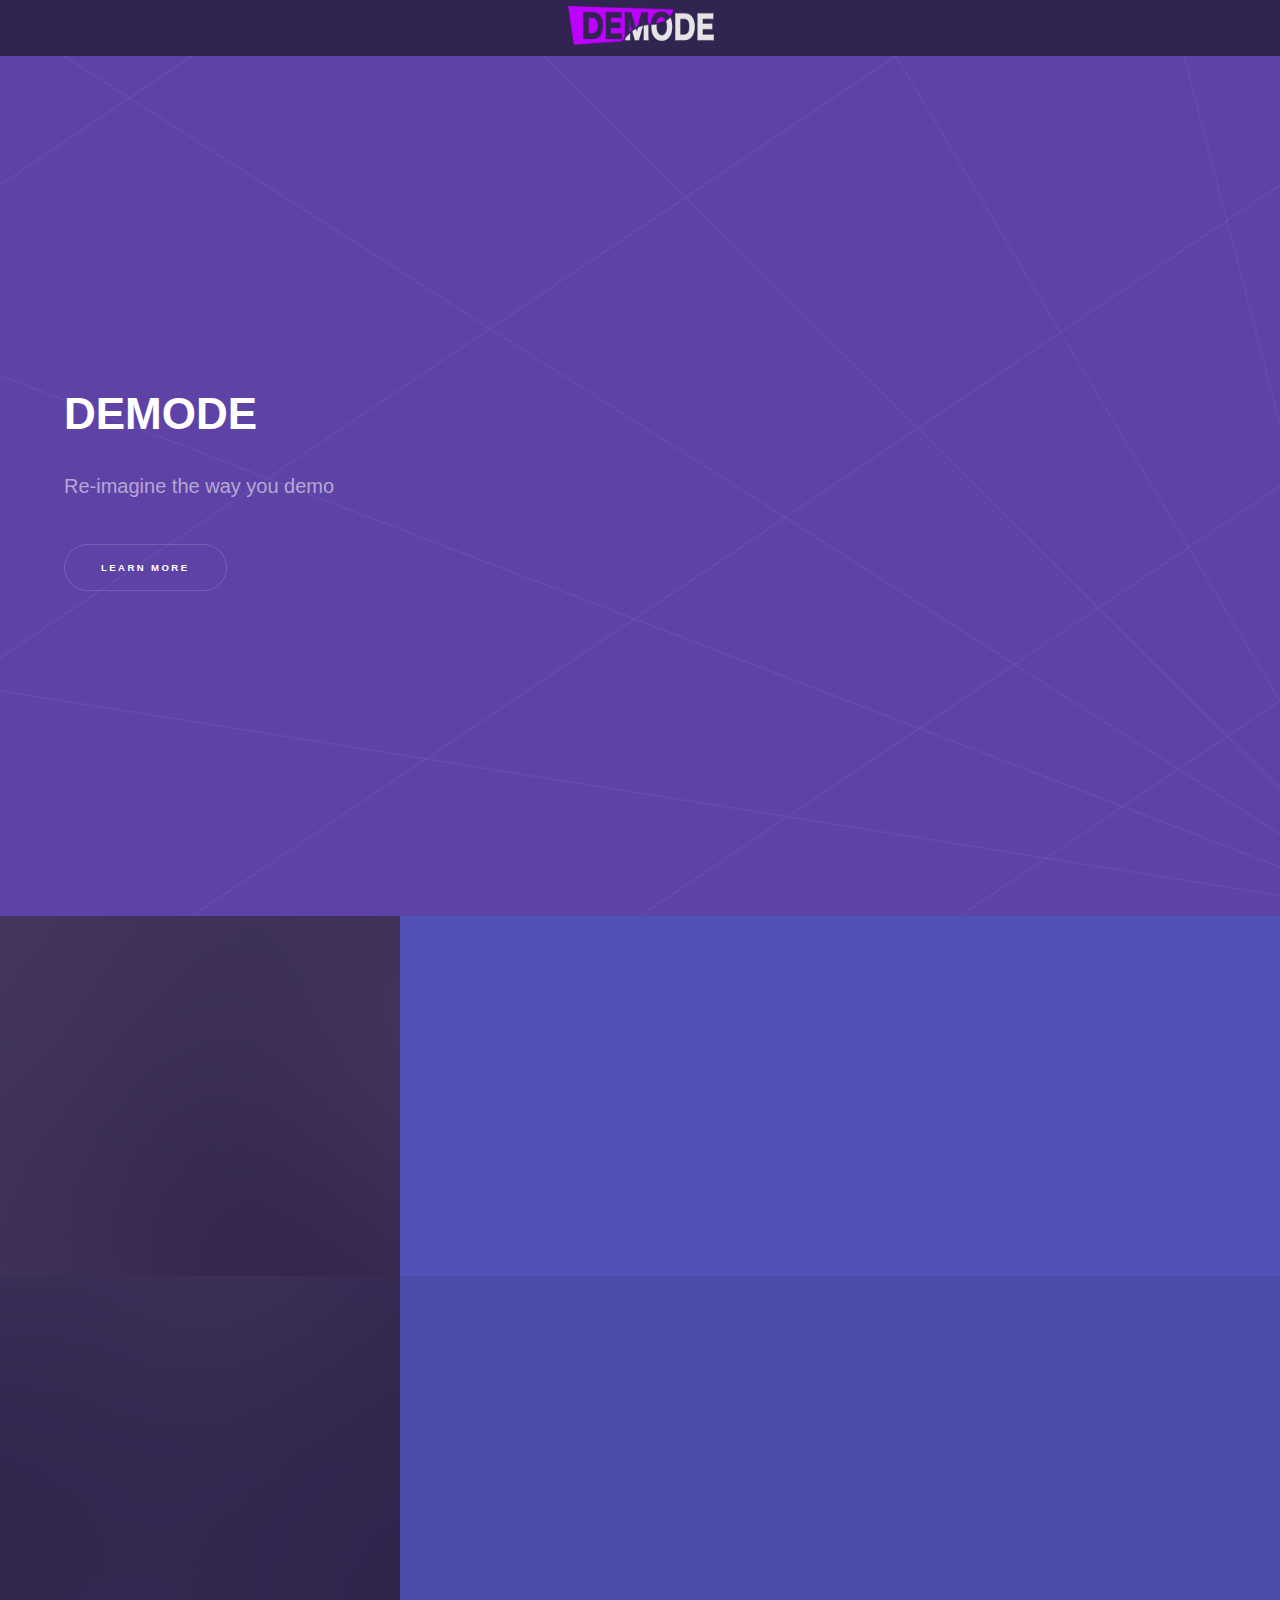
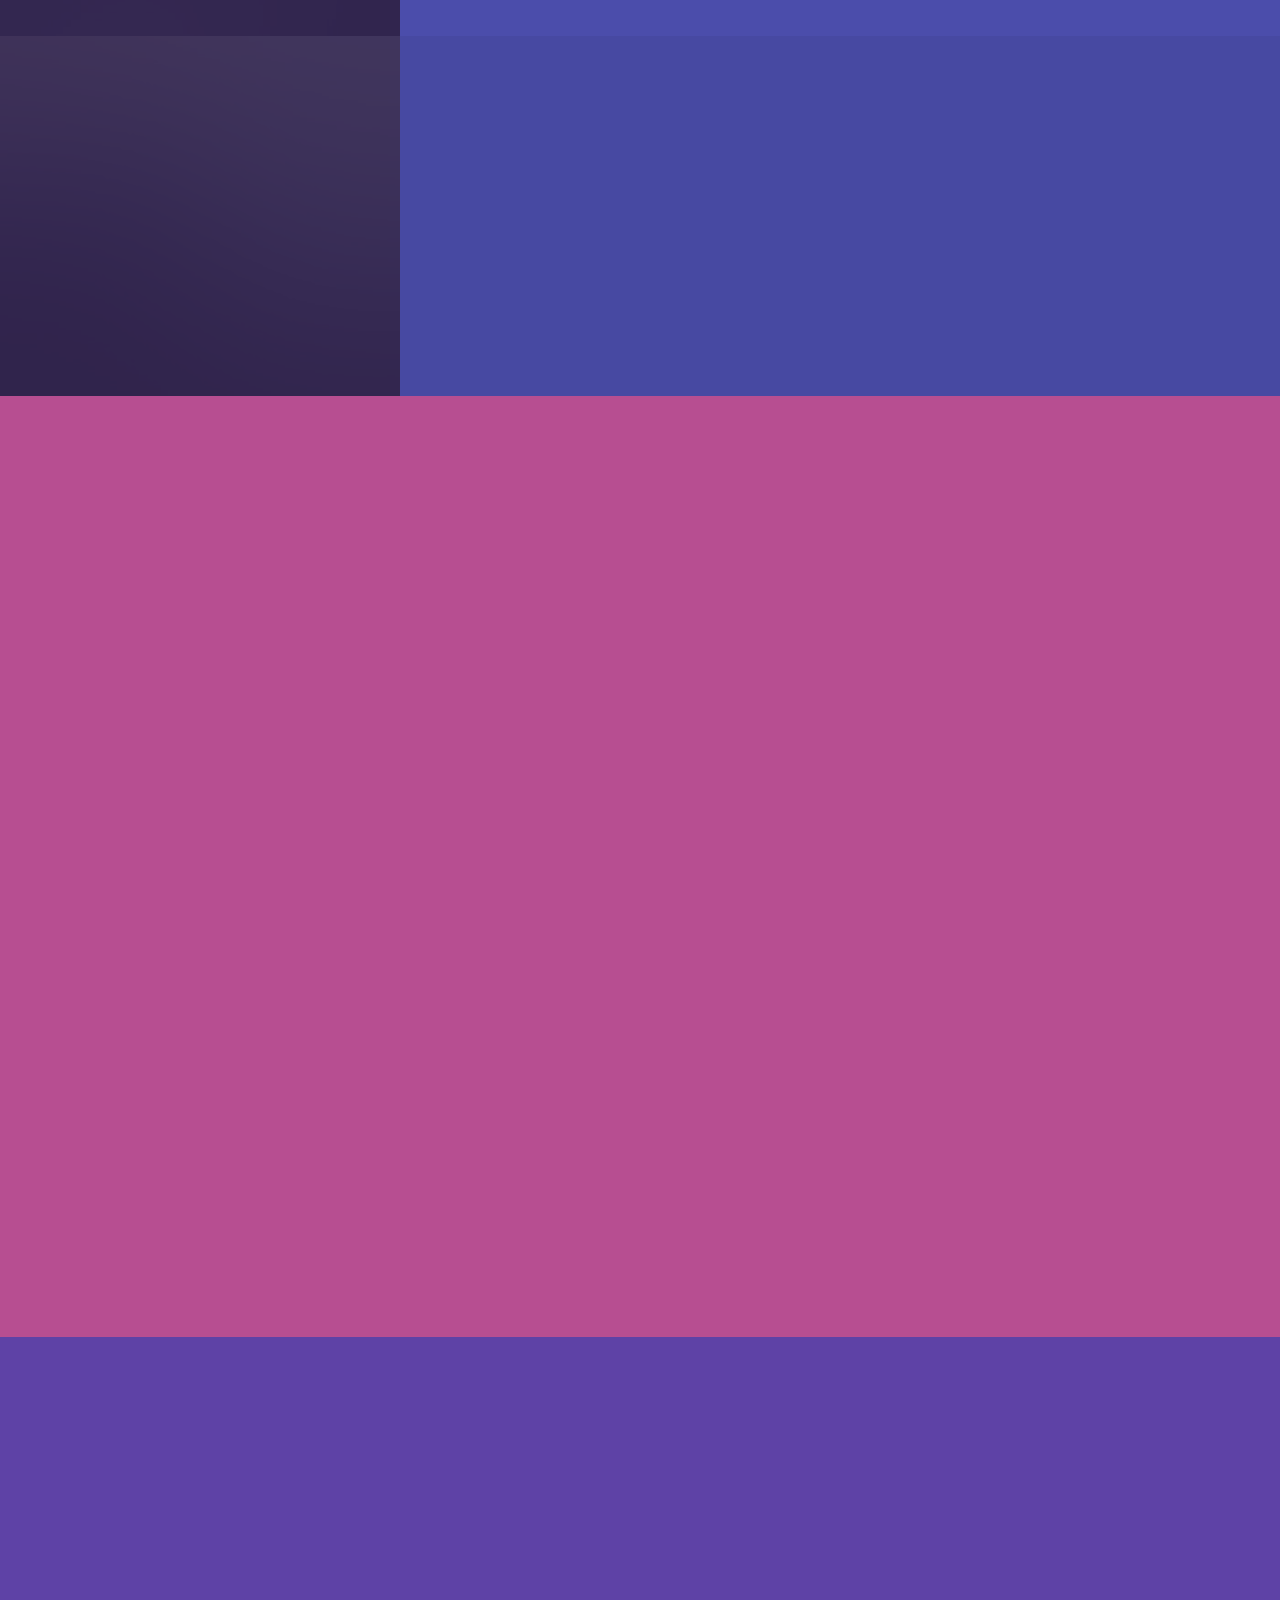
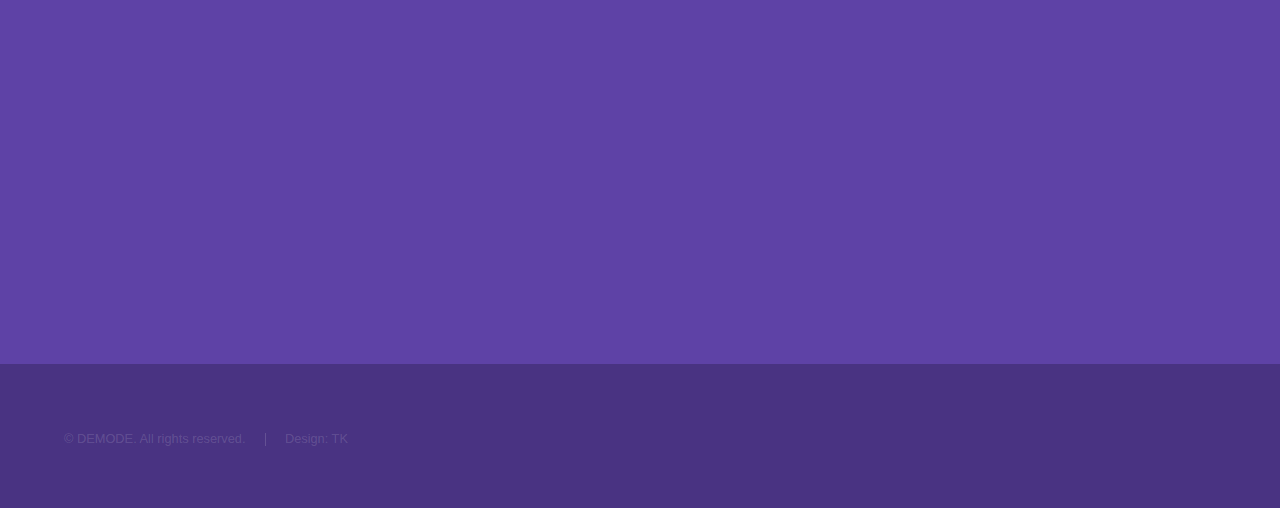
==== commit 27fa0672: "." ====
--- a/Demode/web/index.html
+++ b/Demode/web/index.html
@@ -27,7 +27,7 @@
 		<!-- Sidebar -->
 			<section id="sidebar">
 				<div class="" role="banner">
-				 <li2><img src="images/DEMODE.png" height="80" width="200" /></li2> 
+				 <li2><img src="images/DEMODE.png" height="50" width="160" float="right"/></li2> 
 				</div>
 				<div class="inner">
 					<nav>
@@ -42,23 +42,6 @@
 				</div>
 			</section>
 
-
-
-	<!-- <section id="sidebar2"> -->
-			<!-- 	<div class="logo" role="banner">
-				 <li2><a href="/"><img src="../images/mylogo.png" height="30" width="156" /></a></li2> 
-				</div> -->
-		<!-- 		<div class="inner2">
-					<nav>
-						<ul>
-							<li><a href="#intro">Welcome</a></li>
-							<li><a href="#one">What we do </a></li>
-							<li><a href="#two">Who we are</a></li>
-							<li><a href="#three">Get in touch</a></li>
-						</ul>
-					</nav>
-				</div>
-			</section> -->
 
 		<!-- Wrapper -->
 			<div id="wrapper" color="BLUE">
@@ -84,7 +67,7 @@
 									<h2>Sed ipsum dolor</h2>
 									<p>Phasellus convallis elit id ullamcorper pulvinar. Duis aliquam turpis mauris, eu ultricies erat malesuada quis. Aliquam dapibus.</p>
 									<ul class="actions">
-										<li><a href="#" class="button">Learn more</a></li>
+										<li><a href="#" class="button">EXPLORE</a></li>
 									</ul>
 								</div>
 							</div>
--- a/Demode/web/assets/css/main.css
+++ b/Demode/web/assets/css/main.css
@@ -3578,17 +3578,10 @@
 			}
 
 		#sidebar nav > ul {
-			list-style: none;
+			list-style: inline;
 			padding: 0;
 		}
-				#sidebar nav>ul>li2 {
-							display: block;
-							height: inherit;
-							line-height: inherit;
-							margin: 0 0 0 2em;
-							text-align: left;
-							padding: 0;
-						}
+
 			#sidebar nav > ul > li {
 				-moz-transform: translateY(0);
 				-webkit-transform: translateY(0);
@@ -3604,7 +3597,15 @@
 				position: relative;
 			}
 				
-				
+				#sidebar nav>ul>li2 {
+							display: inline;
+							height: inherit;
+							line-height: inherit;
+							vertical-align: left;
+							padding: 0;
+							float: left;
+						}
+
 				#sidebar nav > ul > li:first-child {
 					margin: 0;
 				}
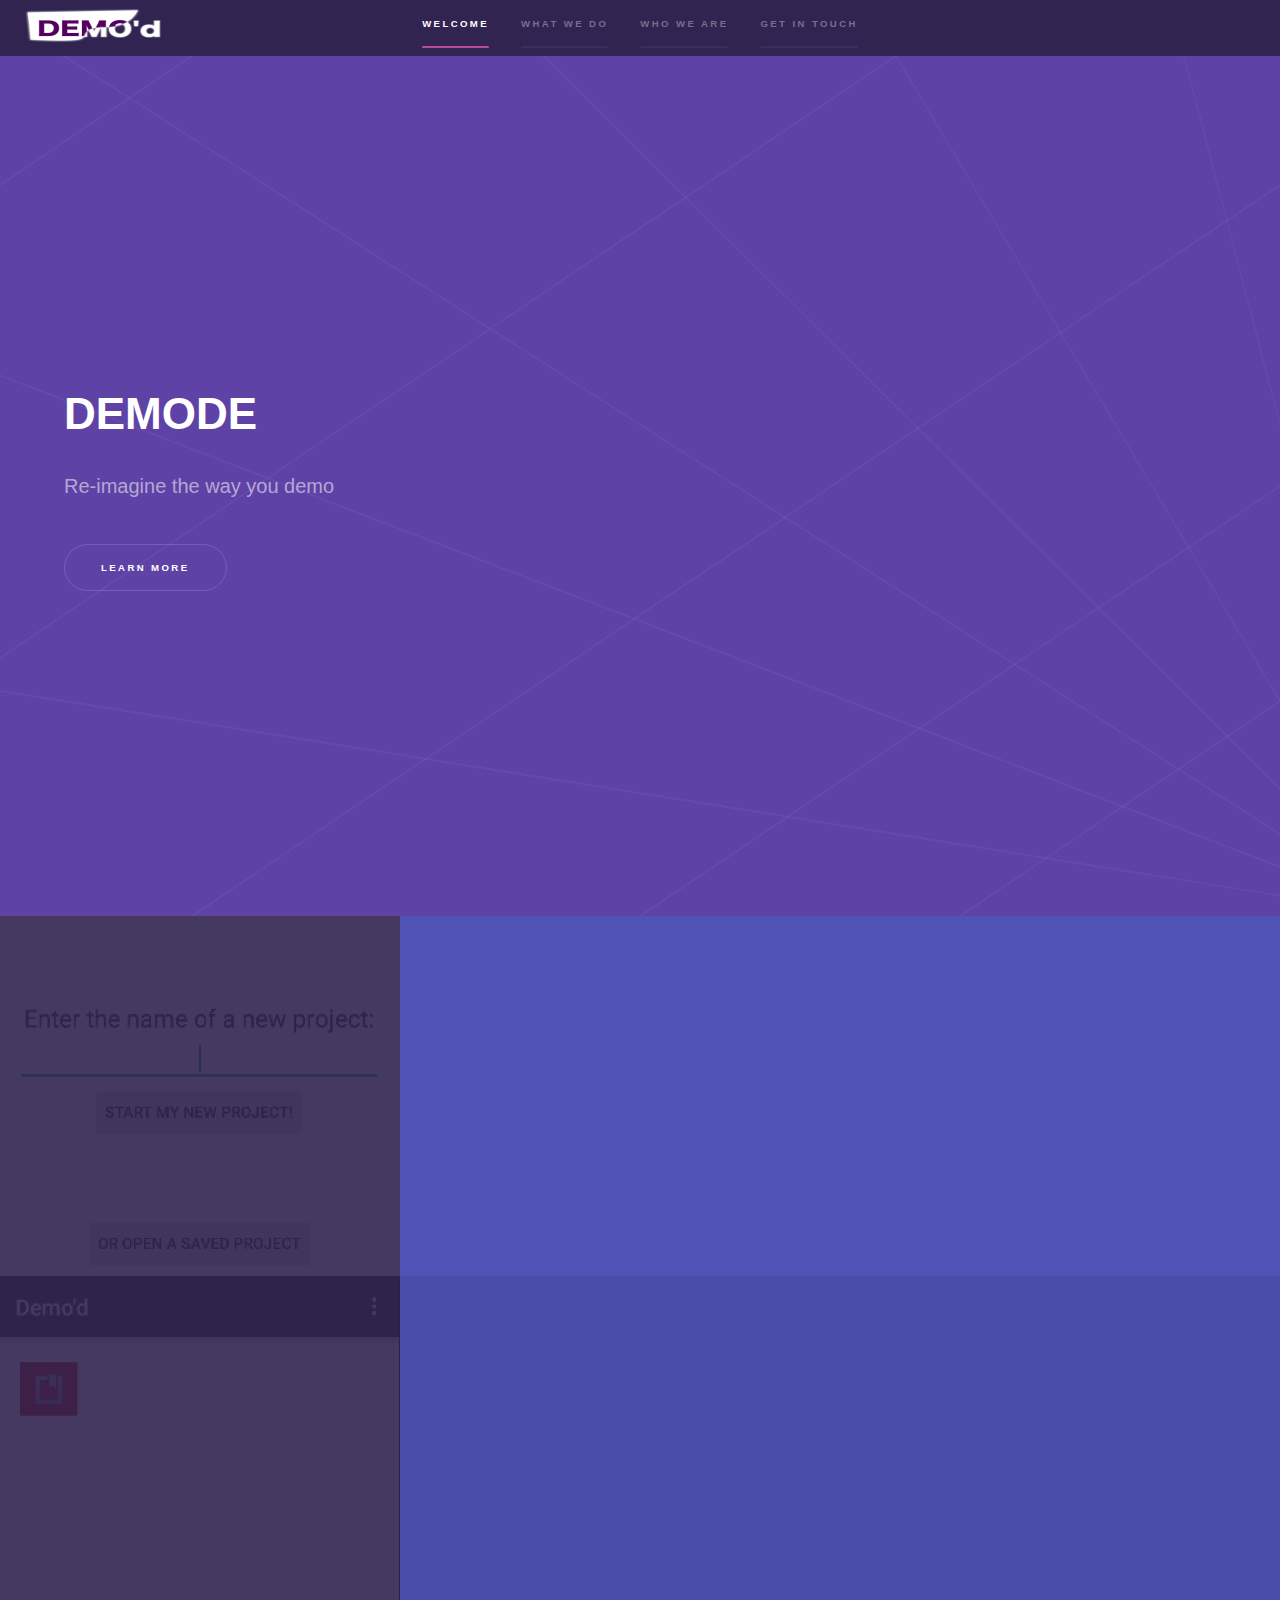
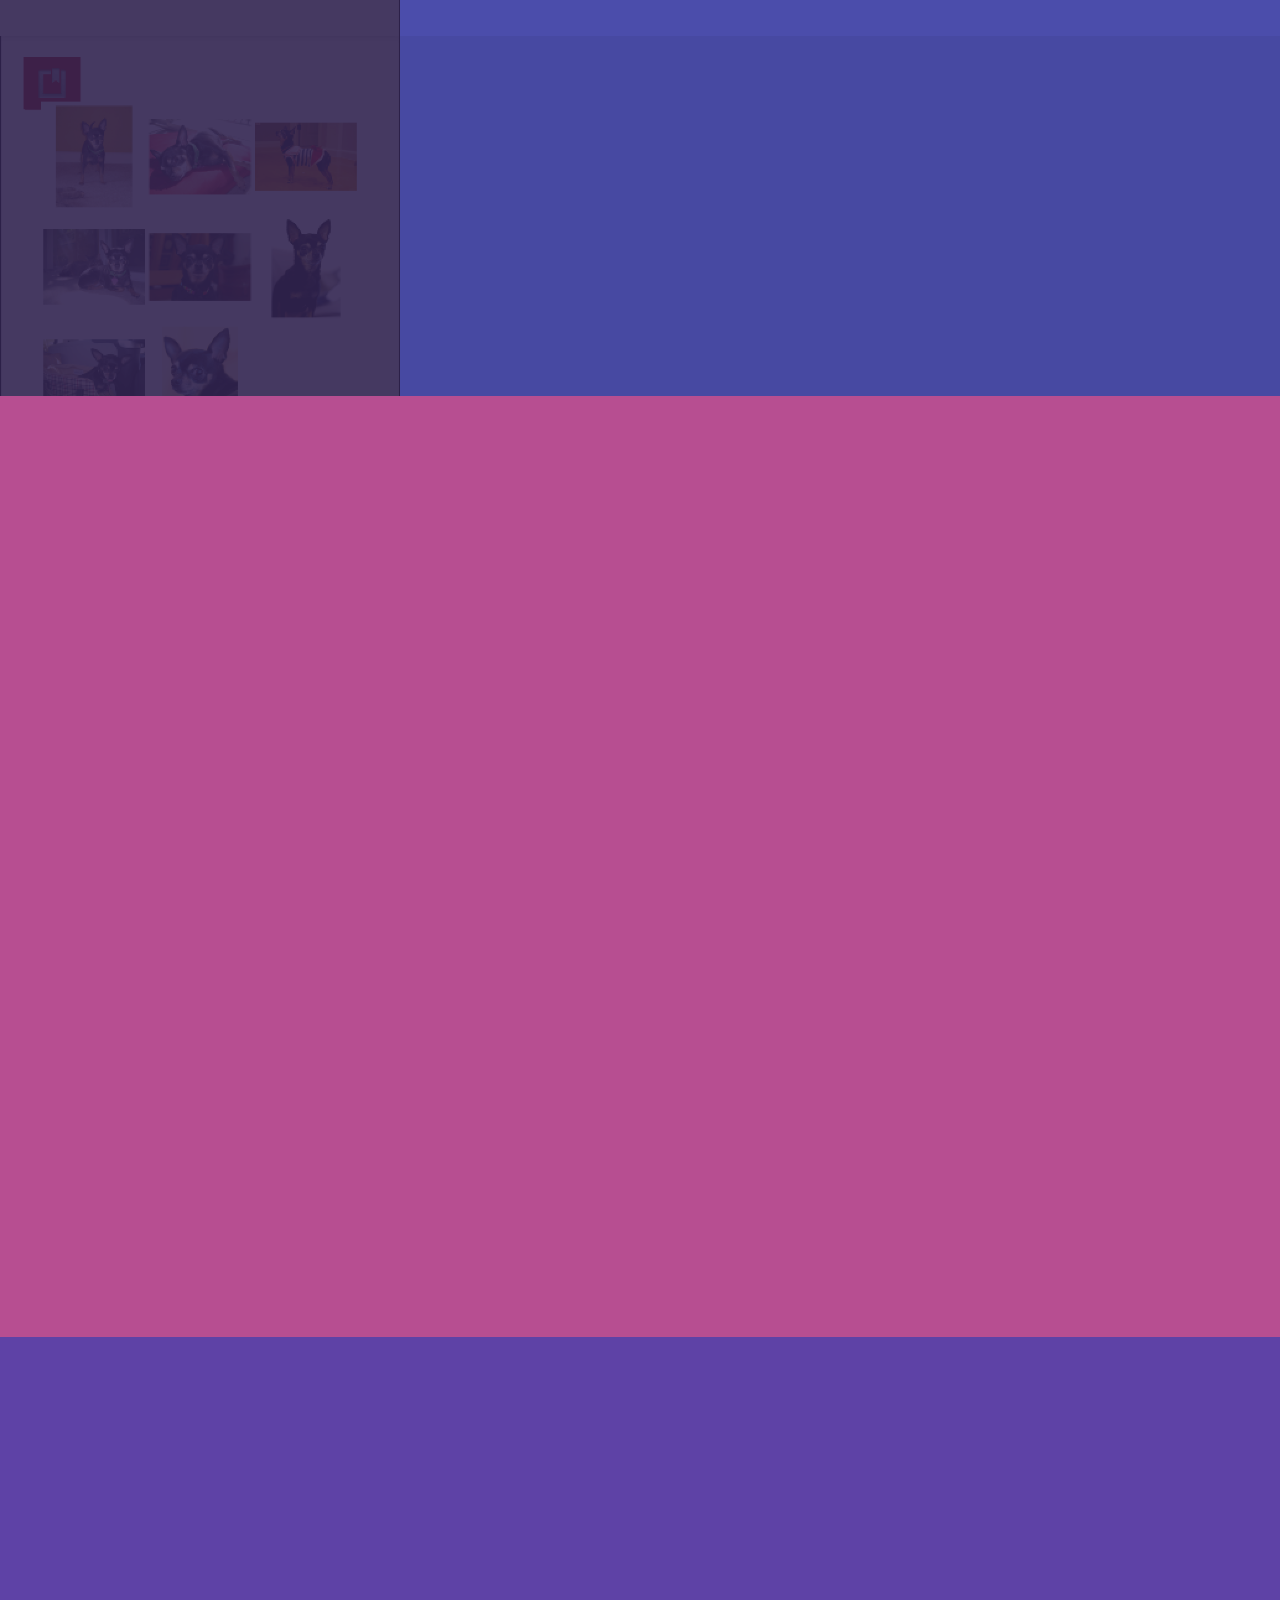
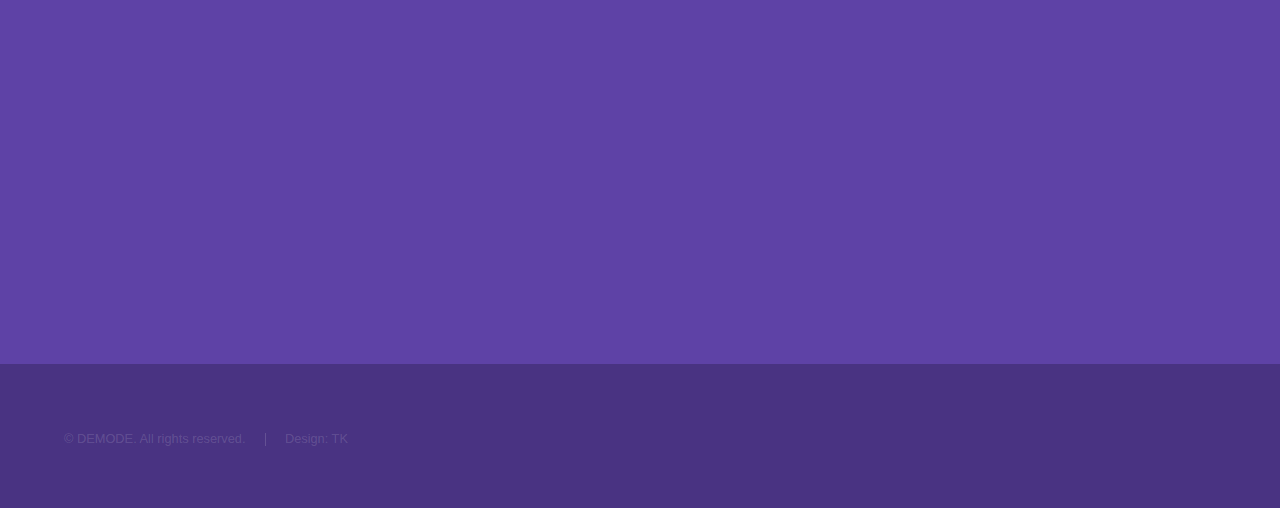
==== commit 10c42772: "screenshot uploaded" ====
--- a/Demode/web/index.html
+++ b/Demode/web/index.html
@@ -27,7 +27,7 @@
 		<!-- Sidebar -->
 			<section id="sidebar">
 				<div class="" role="banner">
-				 <li2><img src="images/DEMODE.png" height="50" width="160" float="right"/></li2> 
+				 <li2><img src="images/DEMO'd.png" height="50" width="160" /></li2> 
 				</div>
 				<div class="inner">
 					<nav>
@@ -61,7 +61,7 @@
 				<!-- One -->
 					<section id="one" class="wrapper style2 spotlights">
 						<section>
-							<a href="#" class="image"><img src="images/pic01.jpg" alt="" data-position="center center" /></a>
+							<a href="#" class="image"><img src="images/LoginScreenshot.png" alt="" data-position="center center" /></a>
 							<div class="content">
 								<div class="inner">
 									<h2>Sed ipsum dolor</h2>
@@ -73,7 +73,7 @@
 							</div>
 						</section>
 						<section>
-							<a href="#" class="image"><img src="images/pic02.jpg" alt="" data-position="top center" /></a>
+							<a href="#" class="image"><img src="images/MainScreenshot.png" height="100" width="60" alt="" data-position="top center" /></a>
 							<div class="content">
 								<div class="inner">
 									<h2>Feugiat consequat</h2>
@@ -85,7 +85,7 @@
 							</div>
 						</section>
 						<section>
-							<a href="#" class="image"><img src="images/pic03.jpg" alt="" data-position="25% 25%" /></a>
+							<a href="#" class="image"><img src="images/ItemScreenshot.png" alt="" data-position="25% 25%" /></a>
 							<div class="content">
 								<div class="inner">
 									<h2>Ultricies aliquam</h2>
--- a/Demode/web/assets/css/main.css
+++ b/Demode/web/assets/css/main.css
@@ -3139,7 +3139,7 @@
 			}
 
 			.spotlights > section > .content {
-				padding: 3em 2em 1em 2em ;
+				padding: 6em 4em 2em 4em ;
 			}
 
 		}
@@ -3597,13 +3597,9 @@
 				position: relative;
 			}
 				
-				#sidebar nav>ul>li2 {
-							display: inline;
-							height: inherit;
-							line-height: inherit;
-							vertical-align: left;
-							padding: 0;
-							float: left;
+				#sidebar li2 {
+							position: absolute;
+							left: 16px;
 						}
 
 				#sidebar nav > ul > li:first-child {
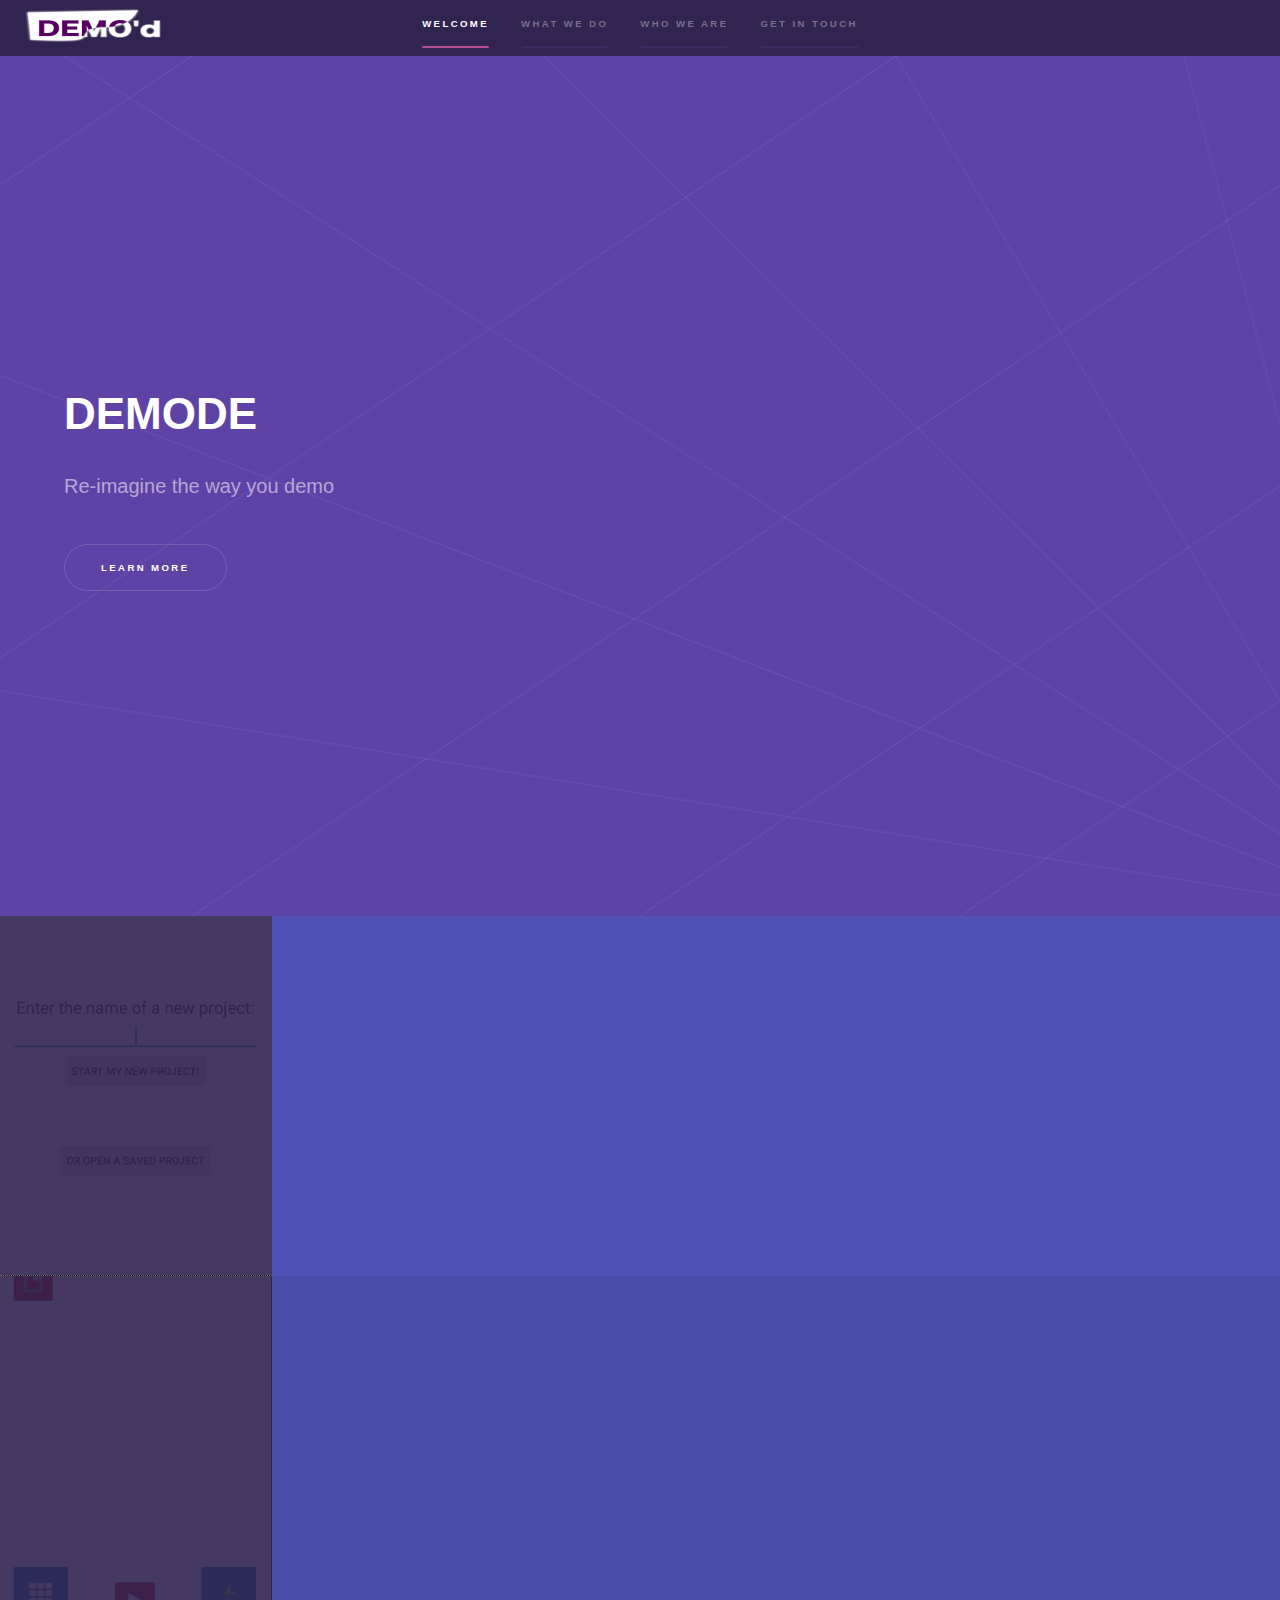
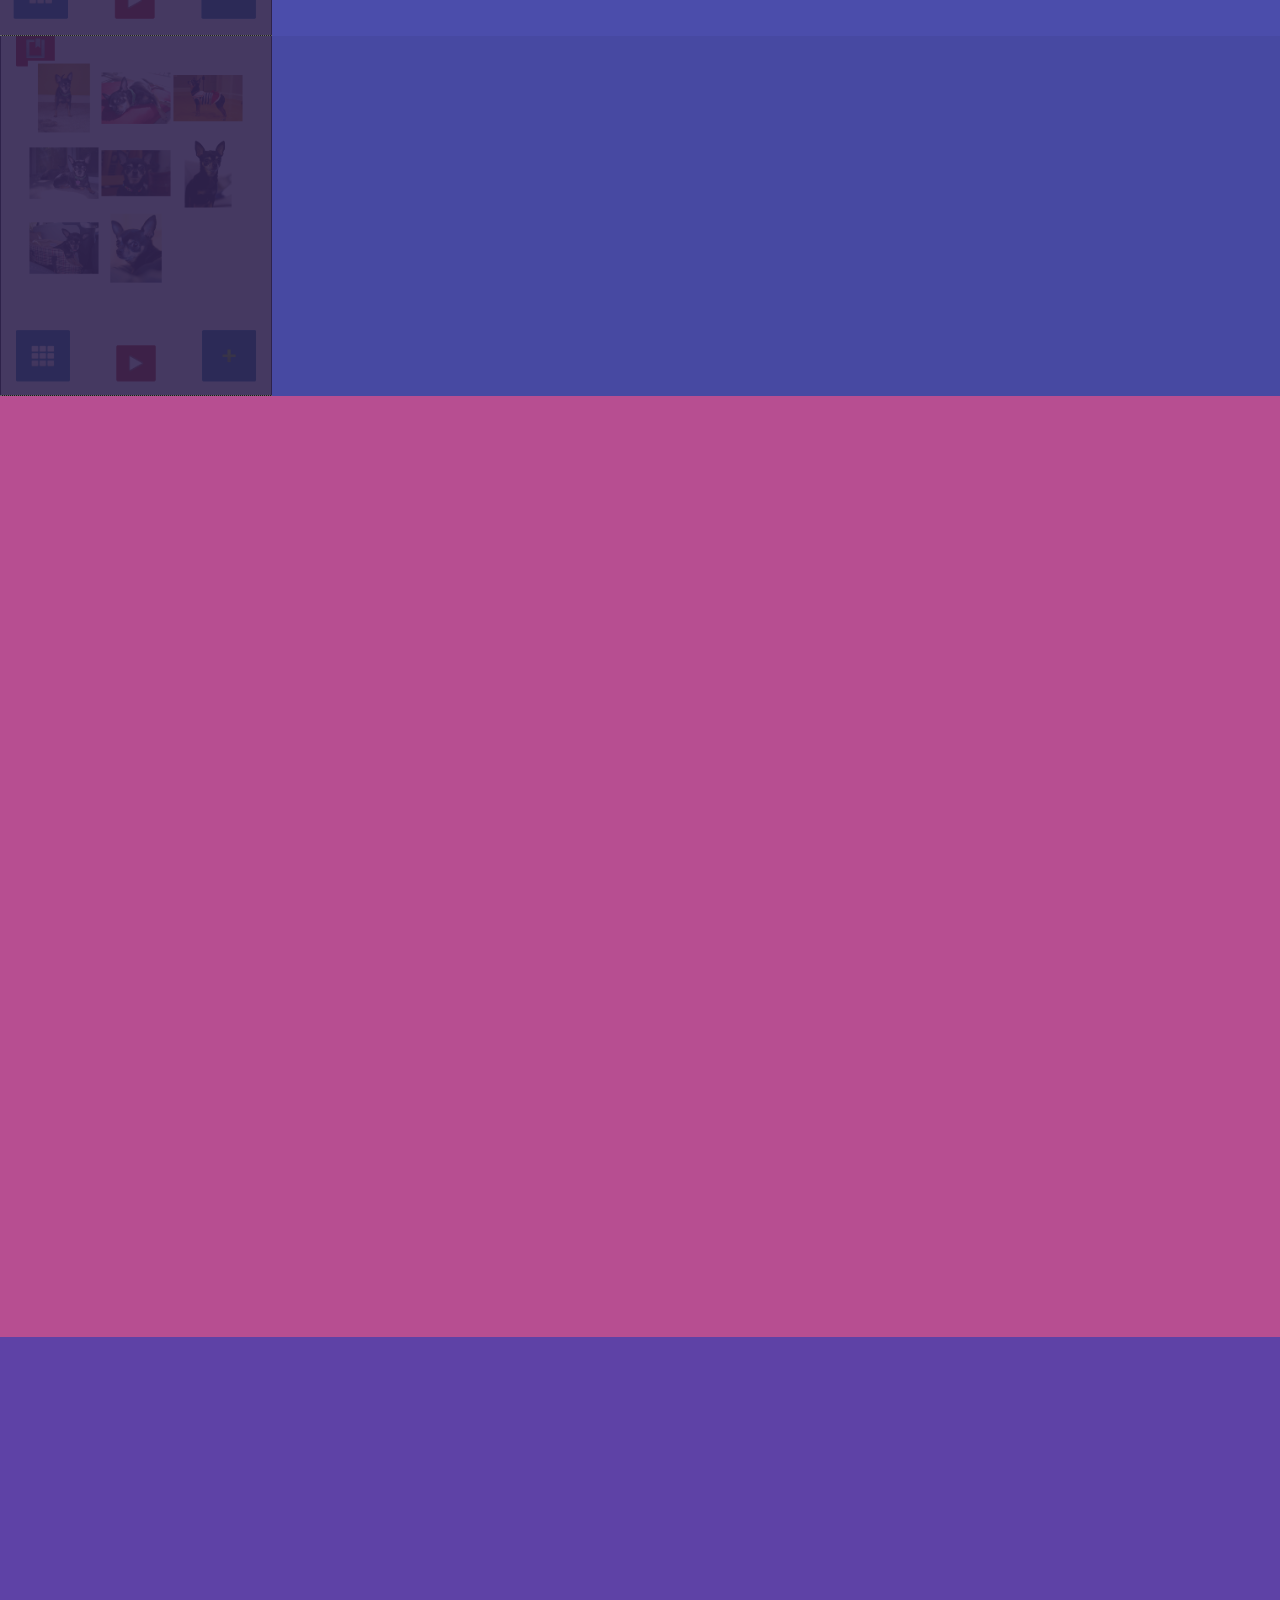
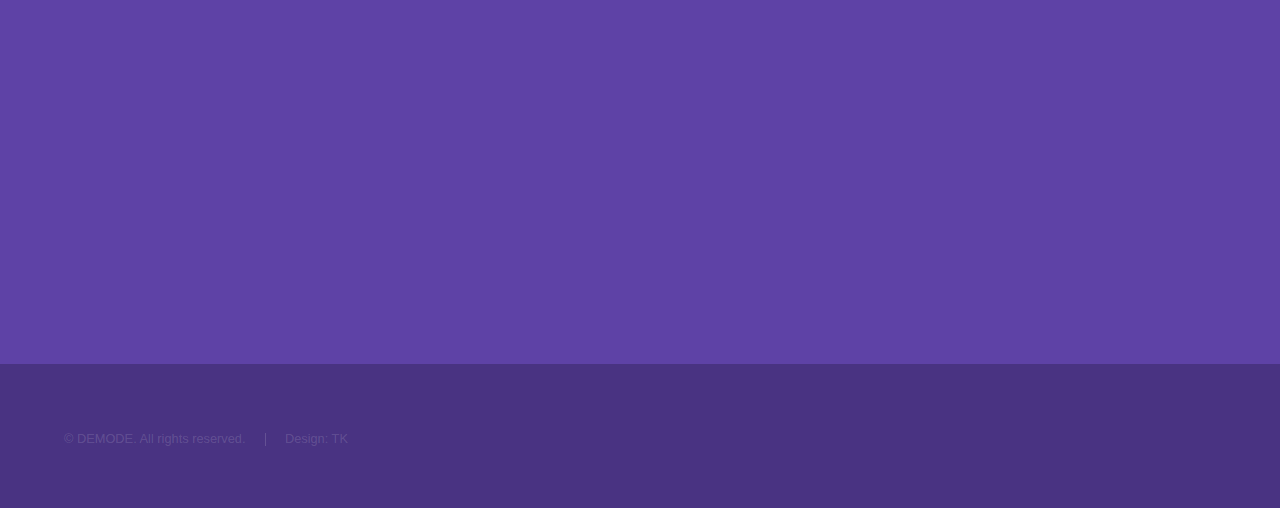
==== commit bc564567: "wrong operation" ====
--- a/Demode/web/index.html
+++ b/Demode/web/index.html
@@ -61,7 +61,8 @@
 				<!-- One -->
 					<section id="one" class="wrapper style2 spotlights">
 						<section>
-							<a href="#" class="image"><img src="images/LoginScreenshot.png" alt="" data-position="center center" /></a>
+						
+							<a href="#" class="image"><img src="images/LoginScreenshot.png" alt="" data-position="100% 100%" /></a>
 							<div class="content">
 								<div class="inner">
 									<h2>Sed ipsum dolor</h2>
@@ -72,8 +73,9 @@
 								</div>
 							</div>
 						</section>
+
 						<section>
-							<a href="#" class="image"><img src="images/MainScreenshot.png" height="100" width="60" alt="" data-position="top center" /></a>
+							<a href="#" class="image"><img src="images/MainScreenshot.png" width="30%" alt="" data-position="100% 100%"/></a>
 							<div class="content">
 								<div class="inner">
 									<h2>Feugiat consequat</h2>
@@ -84,8 +86,9 @@
 								</div>
 							</div>
 						</section>
+
 						<section>
-							<a href="#" class="image"><img src="images/ItemScreenshot.png" alt="" data-position="25% 25%" /></a>
+							<a href="#" class="image"><img src="images/ItemScreenshot.png" width="30%" alt="" data-position="100% 100%" /></a>
 							<div class="content">
 								<div class="inner">
 									<h2>Ultricies aliquam</h2>
@@ -167,6 +170,7 @@
 										</ul>
 									</form>
 								</section>
+
 								<section>
 									<ul class="contact">
 										<li>
--- a/Demode/web/assets/css/main.css
+++ b/Demode/web/assets/css/main.css
@@ -2589,15 +2589,19 @@
 /* Image */
 
 	.image {
-		border-radius: 0.25em;
-		border: 0;
+		/*border-radius: 0.25em;*/
+		border: 1;
 		display: inline-block;
 		position: relative;
 	}
 
 		.image img {
-			border-radius: 0.25em;
+			/*border-radius: 0.25em;*/
+			border: 10px;
+			margin: 20px;
 			display: block;
+			display: inline-block;
+			position: relative;
 		}
 
 		.image.left, .image.right {
@@ -3025,7 +3029,7 @@
 			border-radius: 0;
 			display: block;
 			position: relative;
-			width: 25em;
+			width: 17em;
 		}
 
 			.spotlights > section > .image img {
@@ -3139,7 +3143,7 @@
 			}
 
 			.spotlights > section > .content {
-				padding: 6em 4em 2em 4em ;
+				padding: 3em 2em 1em 2em ;
 			}
 
 		}
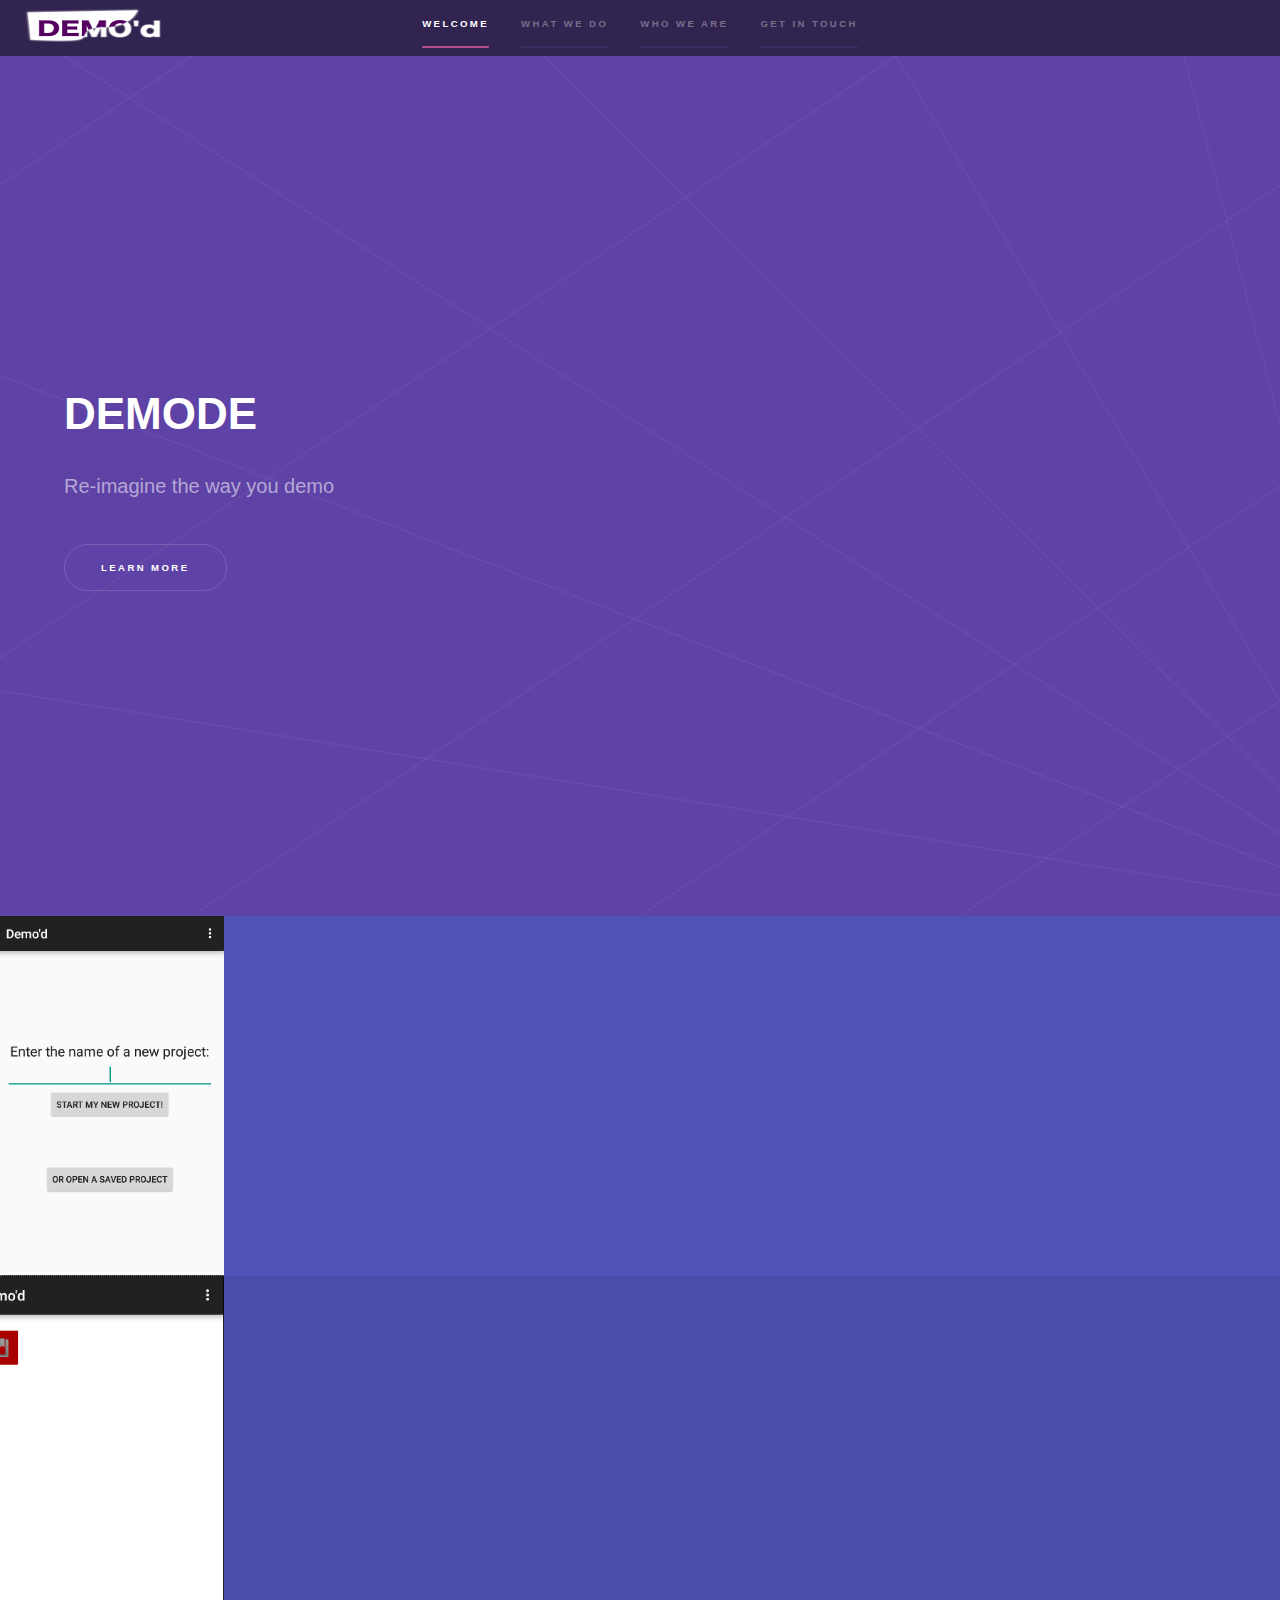
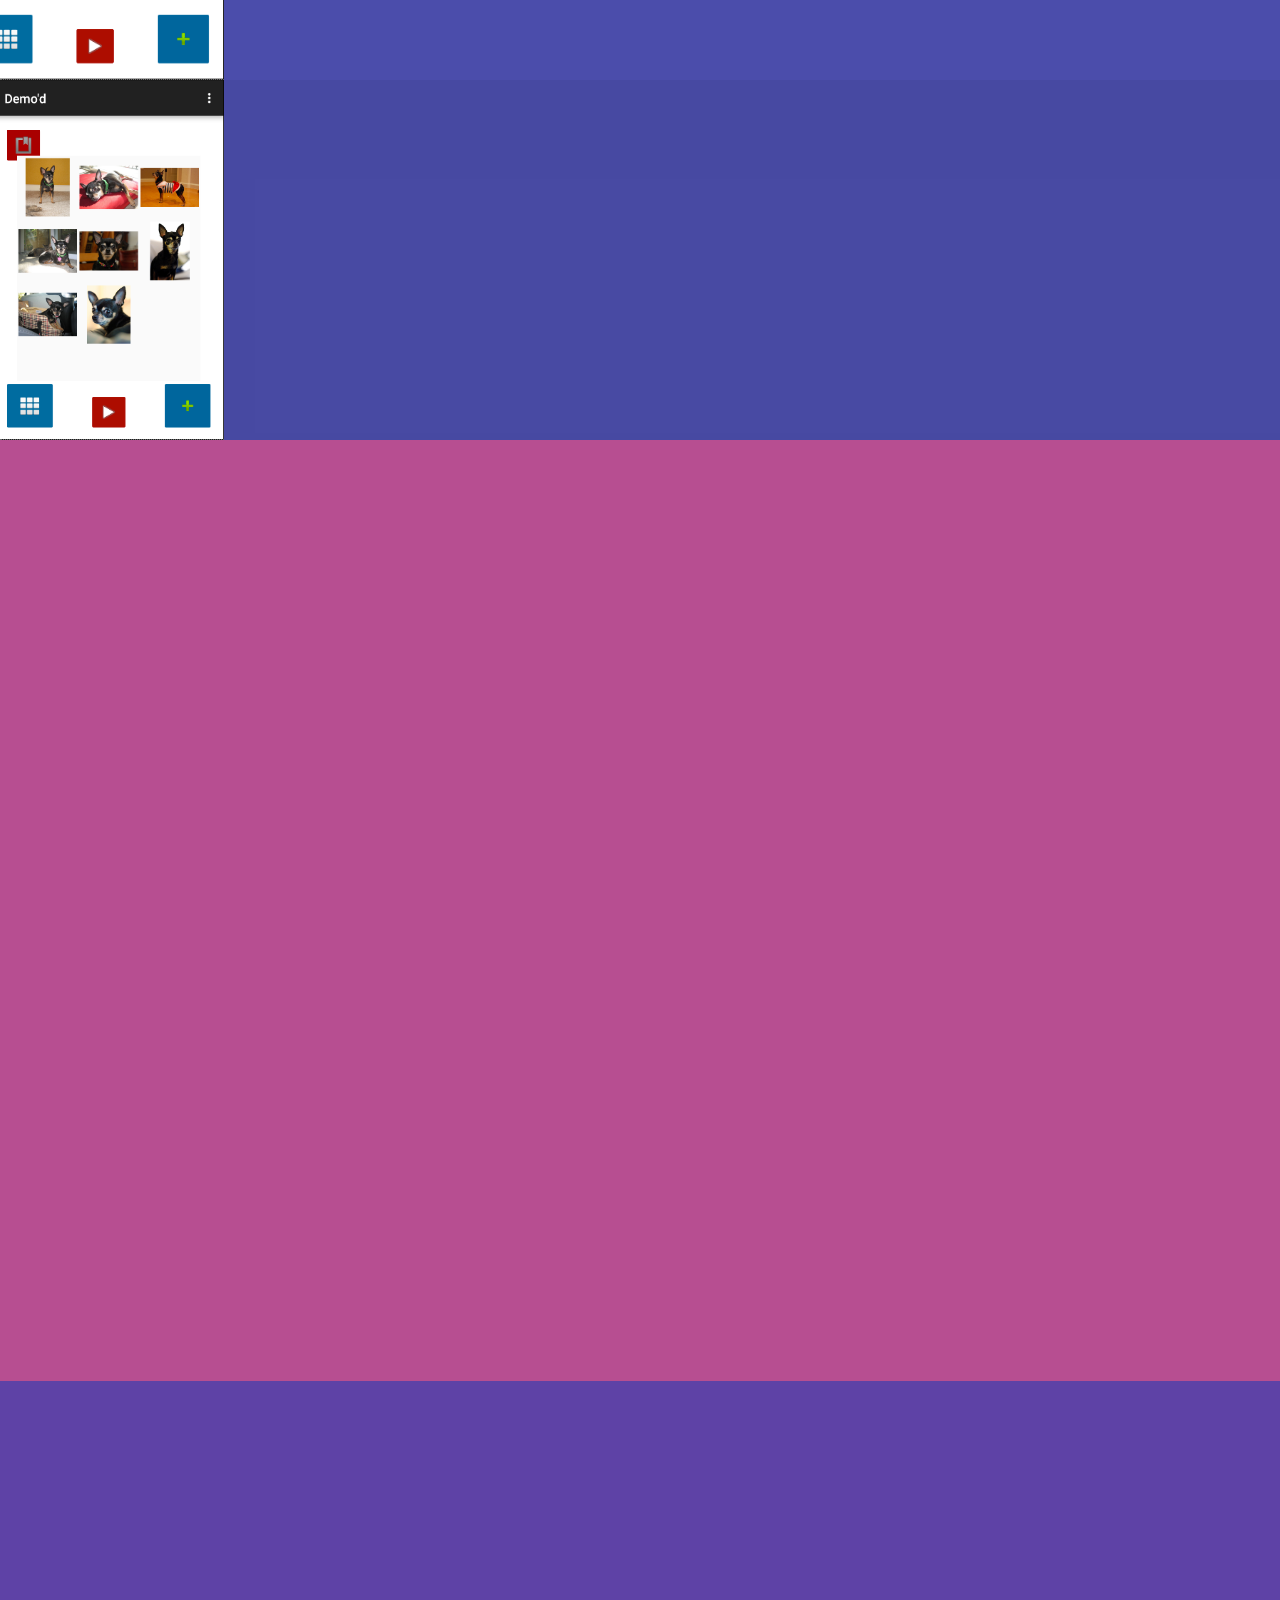
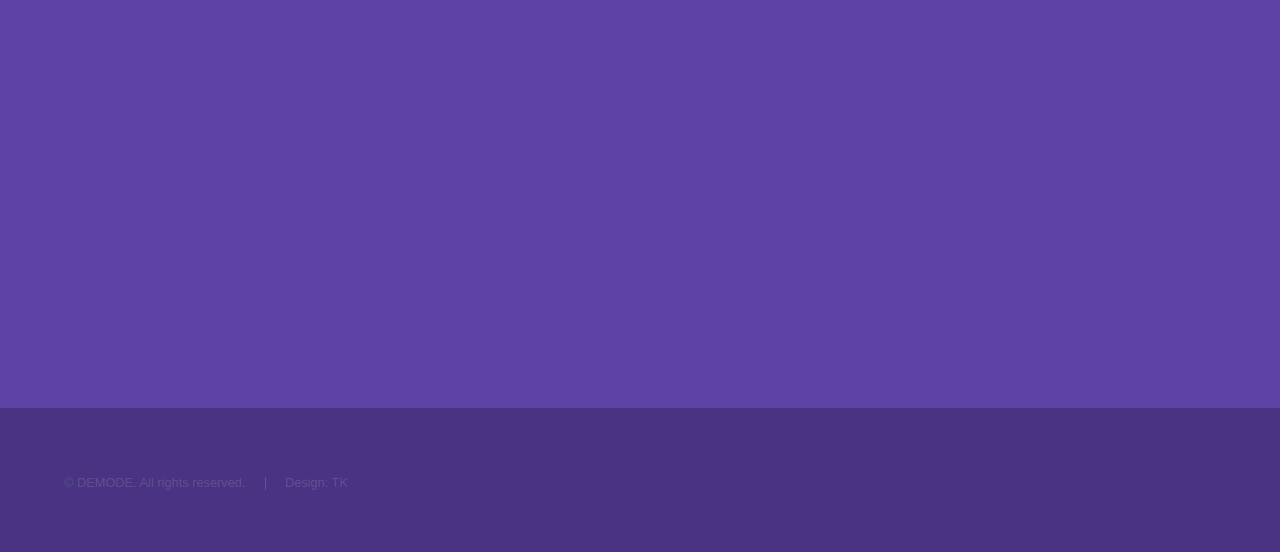
==== commit 950d1b5e: "Added the descriptions of the pages" ====
--- a/Demode/web/index.html
+++ b/Demode/web/index.html
@@ -65,8 +65,10 @@
 							<a href="#" class="image"><img src="images/LoginScreenshot.png" alt="" data-position="100% 100%" /></a>
 							<div class="content">
 								<div class="inner">
-									<h2>Sed ipsum dolor</h2>
-									<p>Phasellus convallis elit id ullamcorper pulvinar. Duis aliquam turpis mauris, eu ultricies erat malesuada quis. Aliquam dapibus.</p>
+									<h2>Log in</h2>
+									<p>
+										DEMO'd allows users to build an immersive app demo with fully functioning, responsive designs. It makes it easy for anyone with a smart phone to take an idea and make it into an app in minutes.
+									</p>
 									<ul class="actions">
 										<li><a href="#" class="button">EXPLORE</a></li>
 									</ul>
@@ -78,10 +80,13 @@
 							<a href="#" class="image"><img src="images/MainScreenshot.png" width="30%" alt="" data-position="100% 100%"/></a>
 							<div class="content">
 								<div class="inner">
-									<h2>Feugiat consequat</h2>
-									<p>Phasellus convallis elit id ullamcorper pulvinar. Duis aliquam turpis mauris, eu ultricies erat malesuada quis. Aliquam dapibus.</p>
+									<h2>Main Editing Screen</h2>
+									<p>
+                                        The editing screen allows you to create objects including buttons, text, input fields, and images using the add button in the bottom left.
+                                        With the bottom left scene selector is makes it easy to switch between all of your scenes. The play button changes from "Editing mode" to "Demo mode" which hides all of the editing options. When you are done making a project all you need to do is hit the save button in the top left.
+									</p>
 									<ul class="actions">
-										<li><a href="#" class="button">Learn more</a></li>
+										<li><a href="#" class="button">explore</a></li>
 									</ul>
 								</div>
 							</div>
@@ -91,10 +96,12 @@
 							<a href="#" class="image"><img src="images/ItemScreenshot.png" width="30%" alt="" data-position="100% 100%" /></a>
 							<div class="content">
 								<div class="inner">
-									<h2>Ultricies aliquam</h2>
-									<p>Phasellus convallis elit id ullamcorper pulvinar. Duis aliquam turpis mauris, eu ultricies erat malesuada quis. Aliquam dapibus.</p>
+									<h2>Object List</h2>
+									<p>
+                                        Hitting the "Add" button pulls up a list of options for you to add to your scene. Simply clicking any item will automatically add it to your active scene.
+									.</p>
 									<ul class="actions">
-										<li><a href="#" class="button">Learn more</a></li>
+										<li><a href="#" class="button">explore</a></li>
 									</ul>
 								</div>
 							</div>
@@ -104,7 +111,7 @@
 				<!-- Two -->
 					<section id="two" class="wrapper style3 fade-up">
 						<div class="inner">
-							<h2>What we do</h2>
+							<h2>Who we are</h2>
 							<p>Phasellus convallis elit id ullamcorper pulvinar. Duis aliquam turpis mauris, eu ultricies erat malesuada quis. Aliquam dapibus, lacus eget hendrerit bibendum, urna est aliquam sem, sit amet imperdiet est velit quis lorem.</p>
 							<div class="features">
 								<section>
--- a/Demode/web/assets/css/main.css
+++ b/Demode/web/assets/css/main.css
@@ -3029,7 +3029,7 @@
 			border-radius: 0;
 			display: block;
 			position: relative;
-			width: 17em;
+			width: 14em;
 		}
 
 			.spotlights > section > .image img {
@@ -3042,15 +3042,16 @@
 				-webkit-transition: opacity 1s ease;
 				-ms-transition: opacity 1s ease;
 				transition: opacity 1s ease;
+				position: relative;;
 				background: rgba(49, 36, 80, 0.9);
 				content: '';
 				display: block;
-				height: 100%;
+				/*height: 100%;*/
 				left: 0;
 				opacity: 0;
-				position: absolute;
+				position: absolutre;
 				top: 0;
-				width: 100%;
+				width: 15em;
 			}
 
 		.spotlights > section > .content {
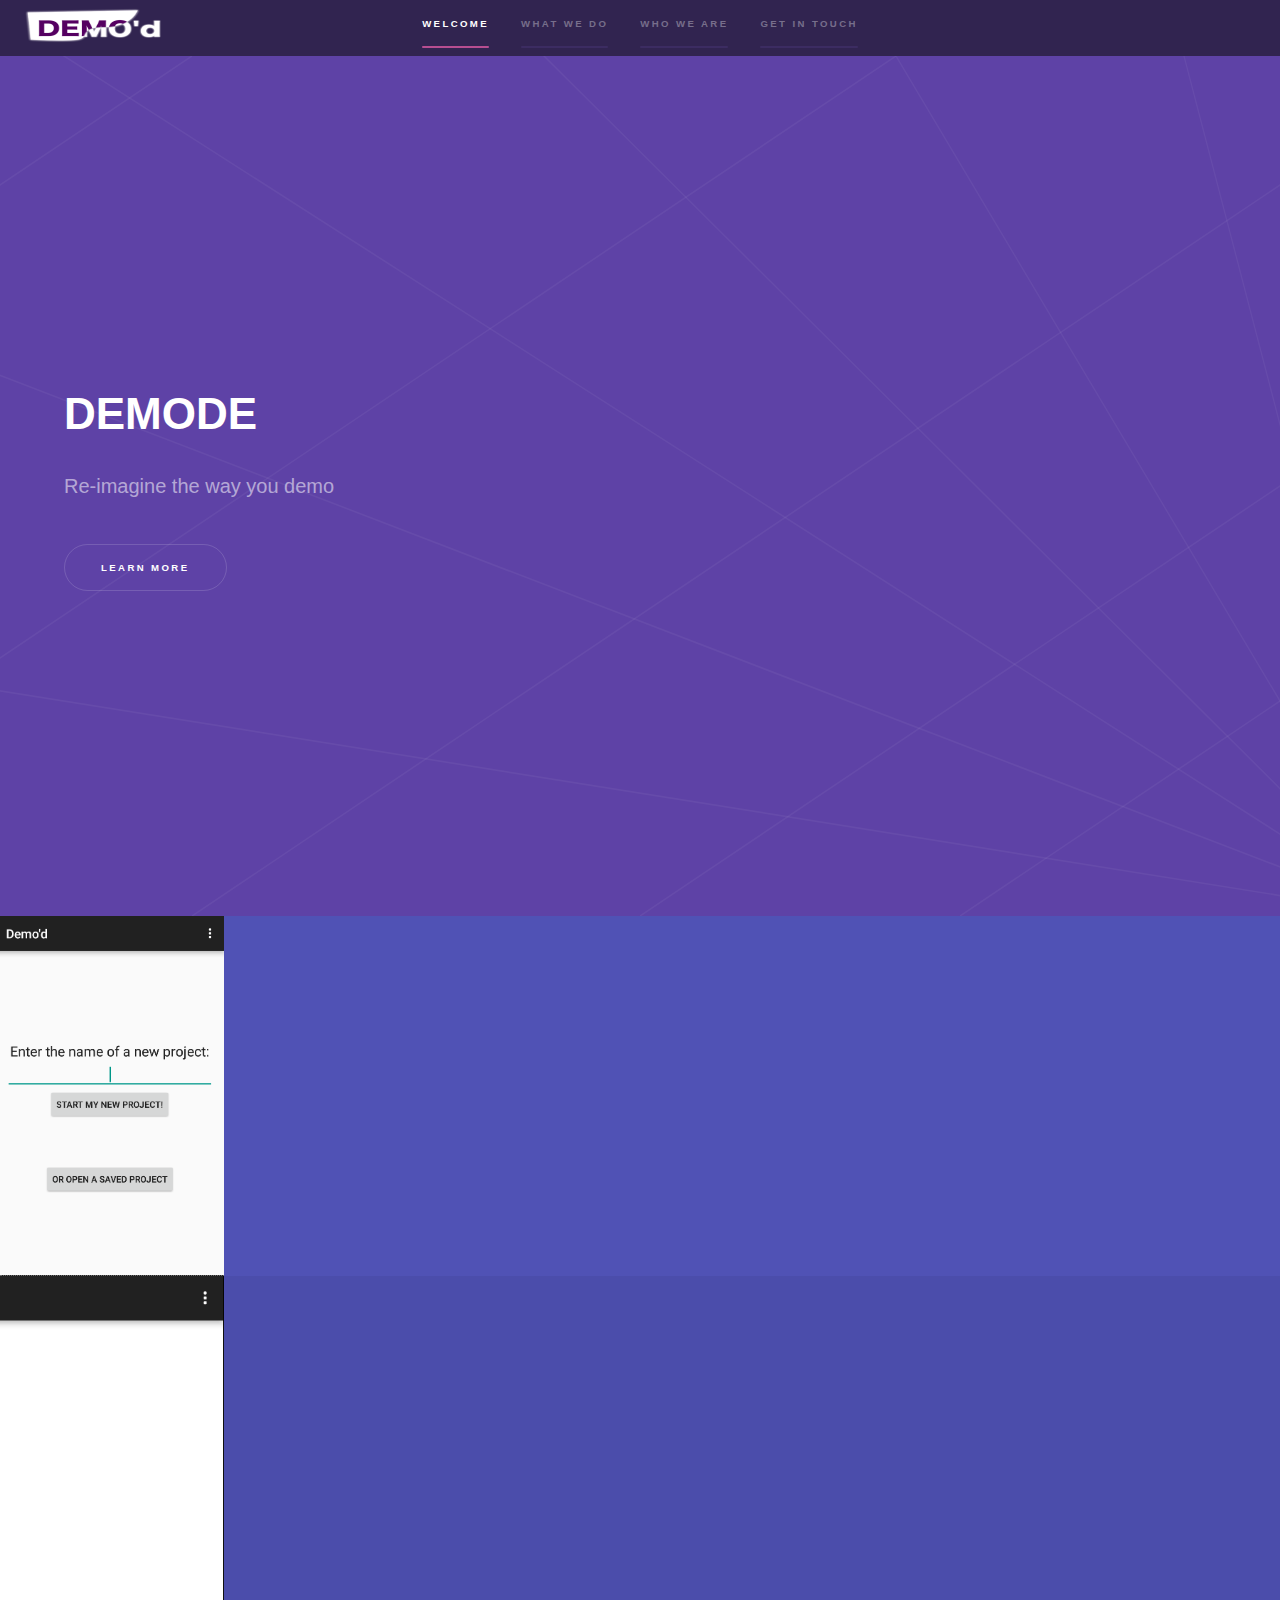
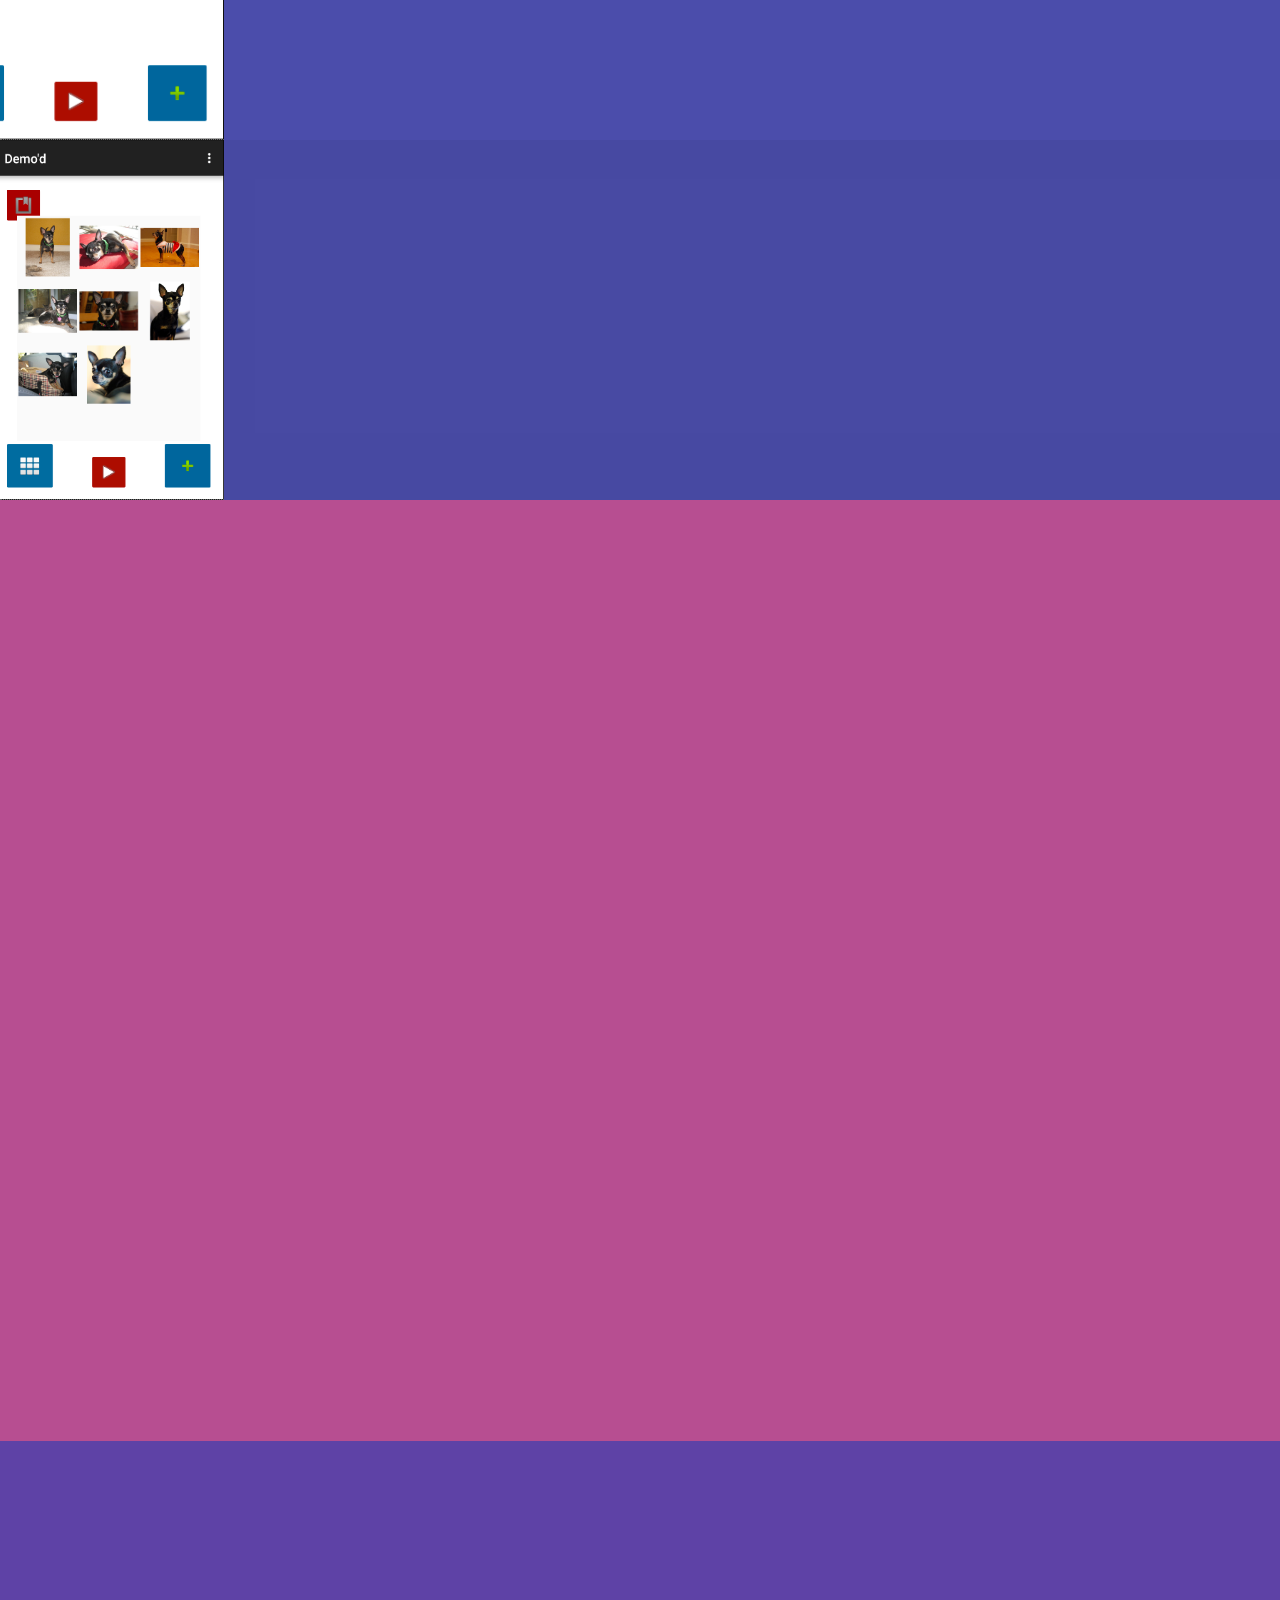
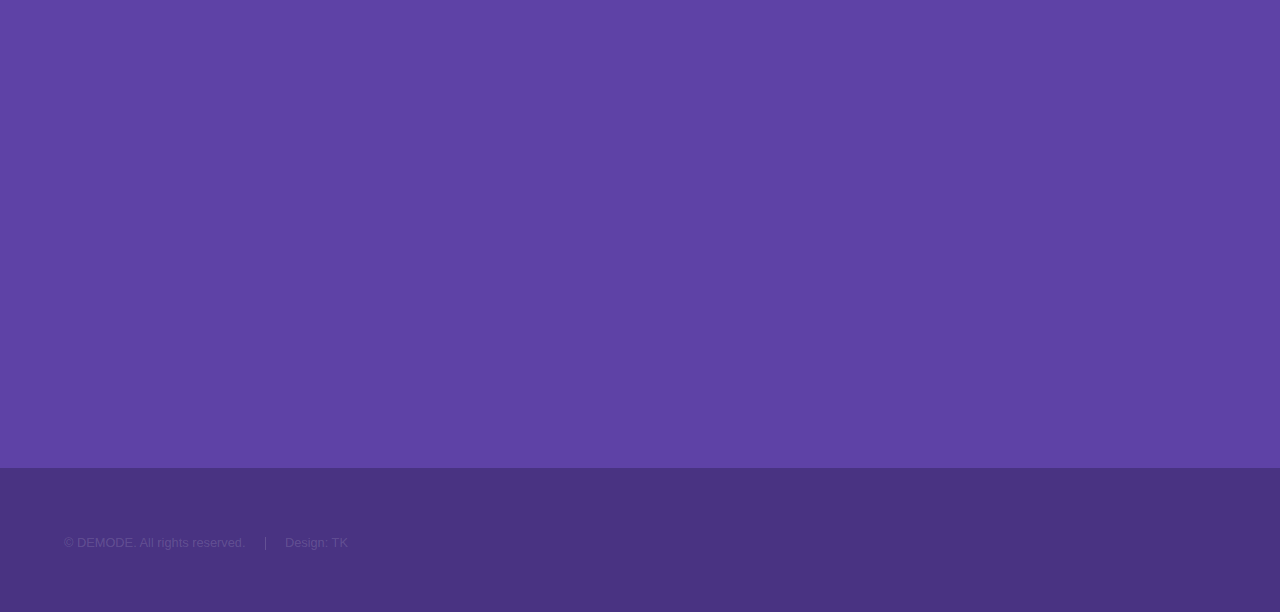
==== commit 35d3a01e: "Descriptions added" ====
--- a/Demode/web/index.html
+++ b/Demode/web/index.html
@@ -66,8 +66,8 @@
 							<div class="content">
 								<div class="inner">
 									<h2>Log in</h2>
-									<p>
-										DEMO'd allows users to build an immersive app demo with fully functioning, responsive designs. It makes it easy for anyone with a smart phone to take an idea and make it into an app in minutes.
+									<p>DEMO'd allows users to build an immersive app demo with fully functioning, responsive designs. It makes it easy for anyone with a smart phone to take an idea and make it into an app in minutes.
+  									 
 									</p>
 									<ul class="actions">
 										<li><a href="#" class="button">EXPLORE</a></li>
@@ -81,9 +81,11 @@
 							<div class="content">
 								<div class="inner">
 									<h2>Main Editing Screen</h2>
+									<p>The editing screen allows you to create objects including buttons, text, input fields, and images using the add button in the bottom left.</p>
 									<p>
-                                        The editing screen allows you to create objects including buttons, text, input fields, and images using the add button in the bottom left.
-                                        With the bottom left scene selector is makes it easy to switch between all of your scenes. The play button changes from "Editing mode" to "Demo mode" which hides all of the editing options. When you are done making a project all you need to do is hit the save button in the top left.
+									With the bottom left scene selector is makes it easy to switch between all of your scenes. The play button changes from "Editing mode" to "Demo mode" which hides all of the editing options. When you are done making a project all you need to do is hit the save button in the top left.
+
+
 									</p>
 									<ul class="actions">
 										<li><a href="#" class="button">explore</a></li>
@@ -98,7 +100,7 @@
 								<div class="inner">
 									<h2>Object List</h2>
 									<p>
-                                        Hitting the "Add" button pulls up a list of options for you to add to your scene. Simply clicking any item will automatically add it to your active scene.
+									 Hitting the "Add" button pulls up a list of options for you to add to your scene. Simply clicking any item will automatically add it to your active scene.
 									.</p>
 									<ul class="actions">
 										<li><a href="#" class="button">explore</a></li>
